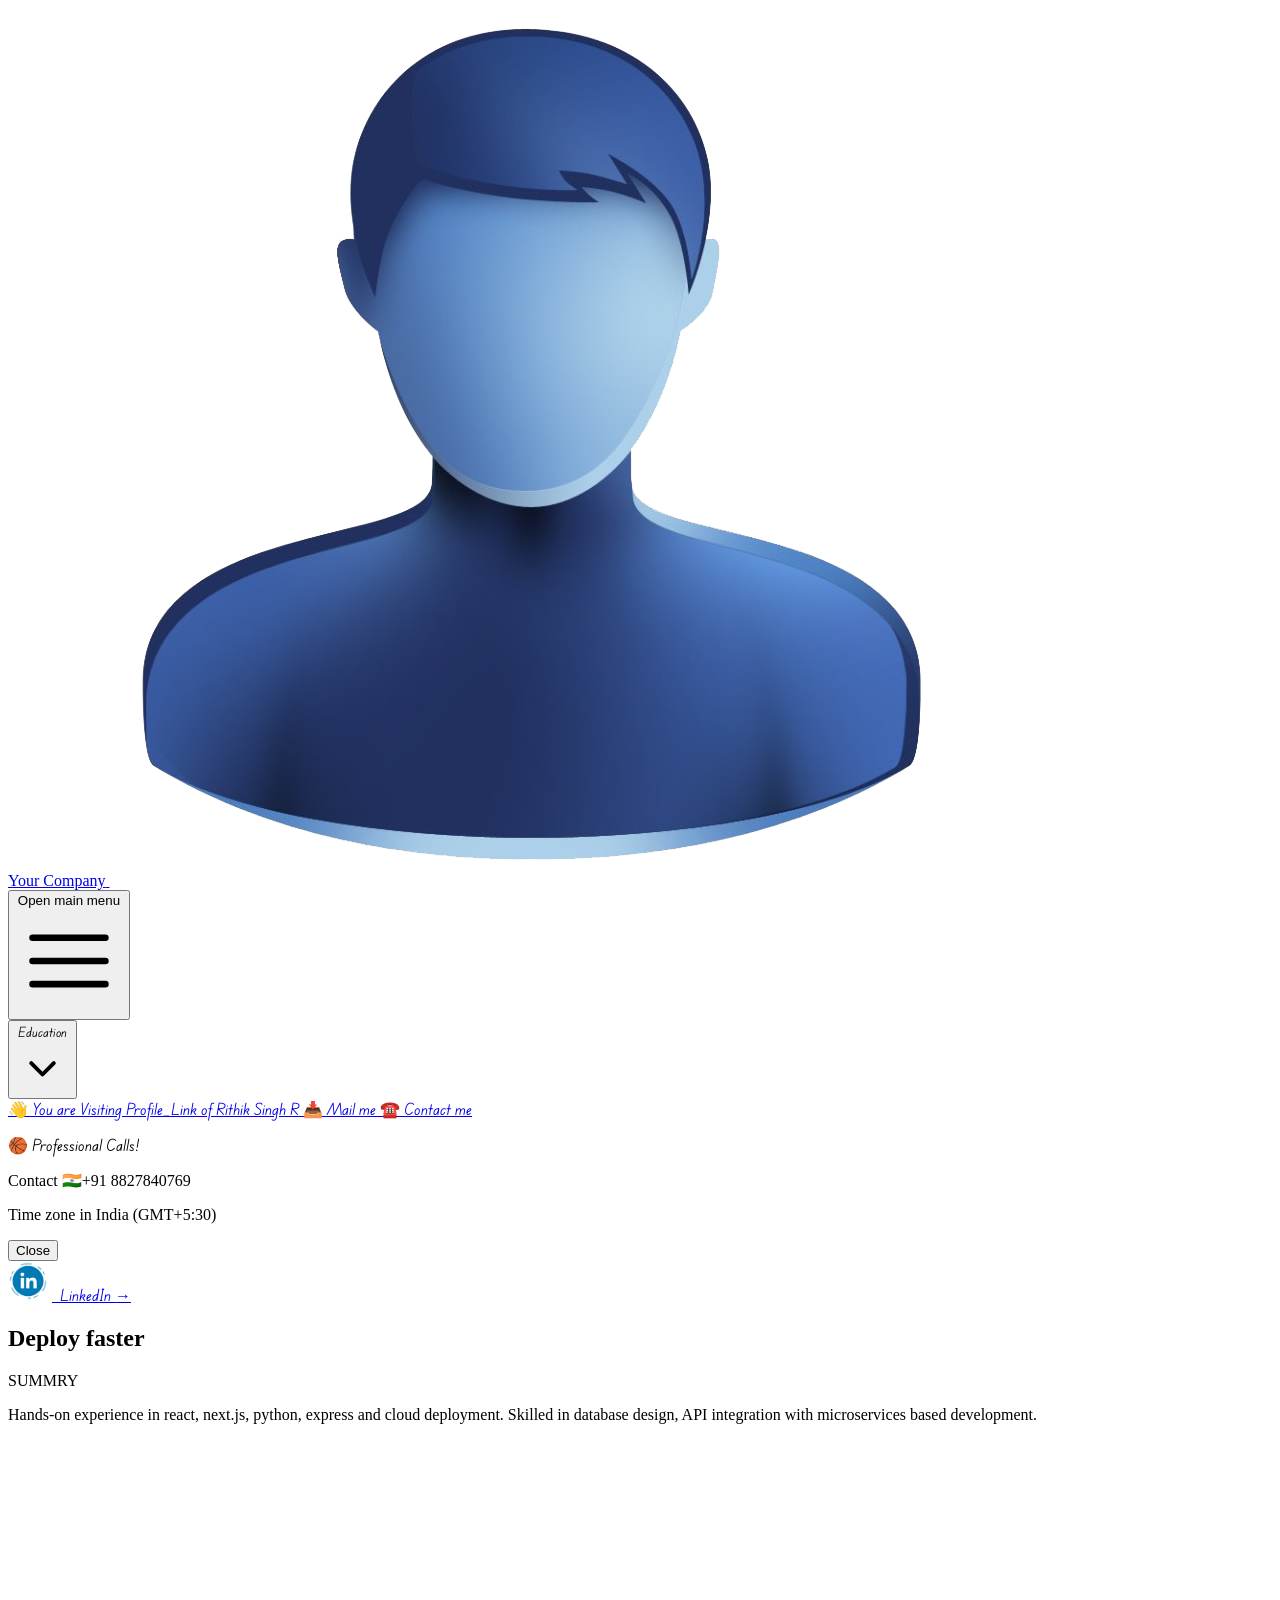
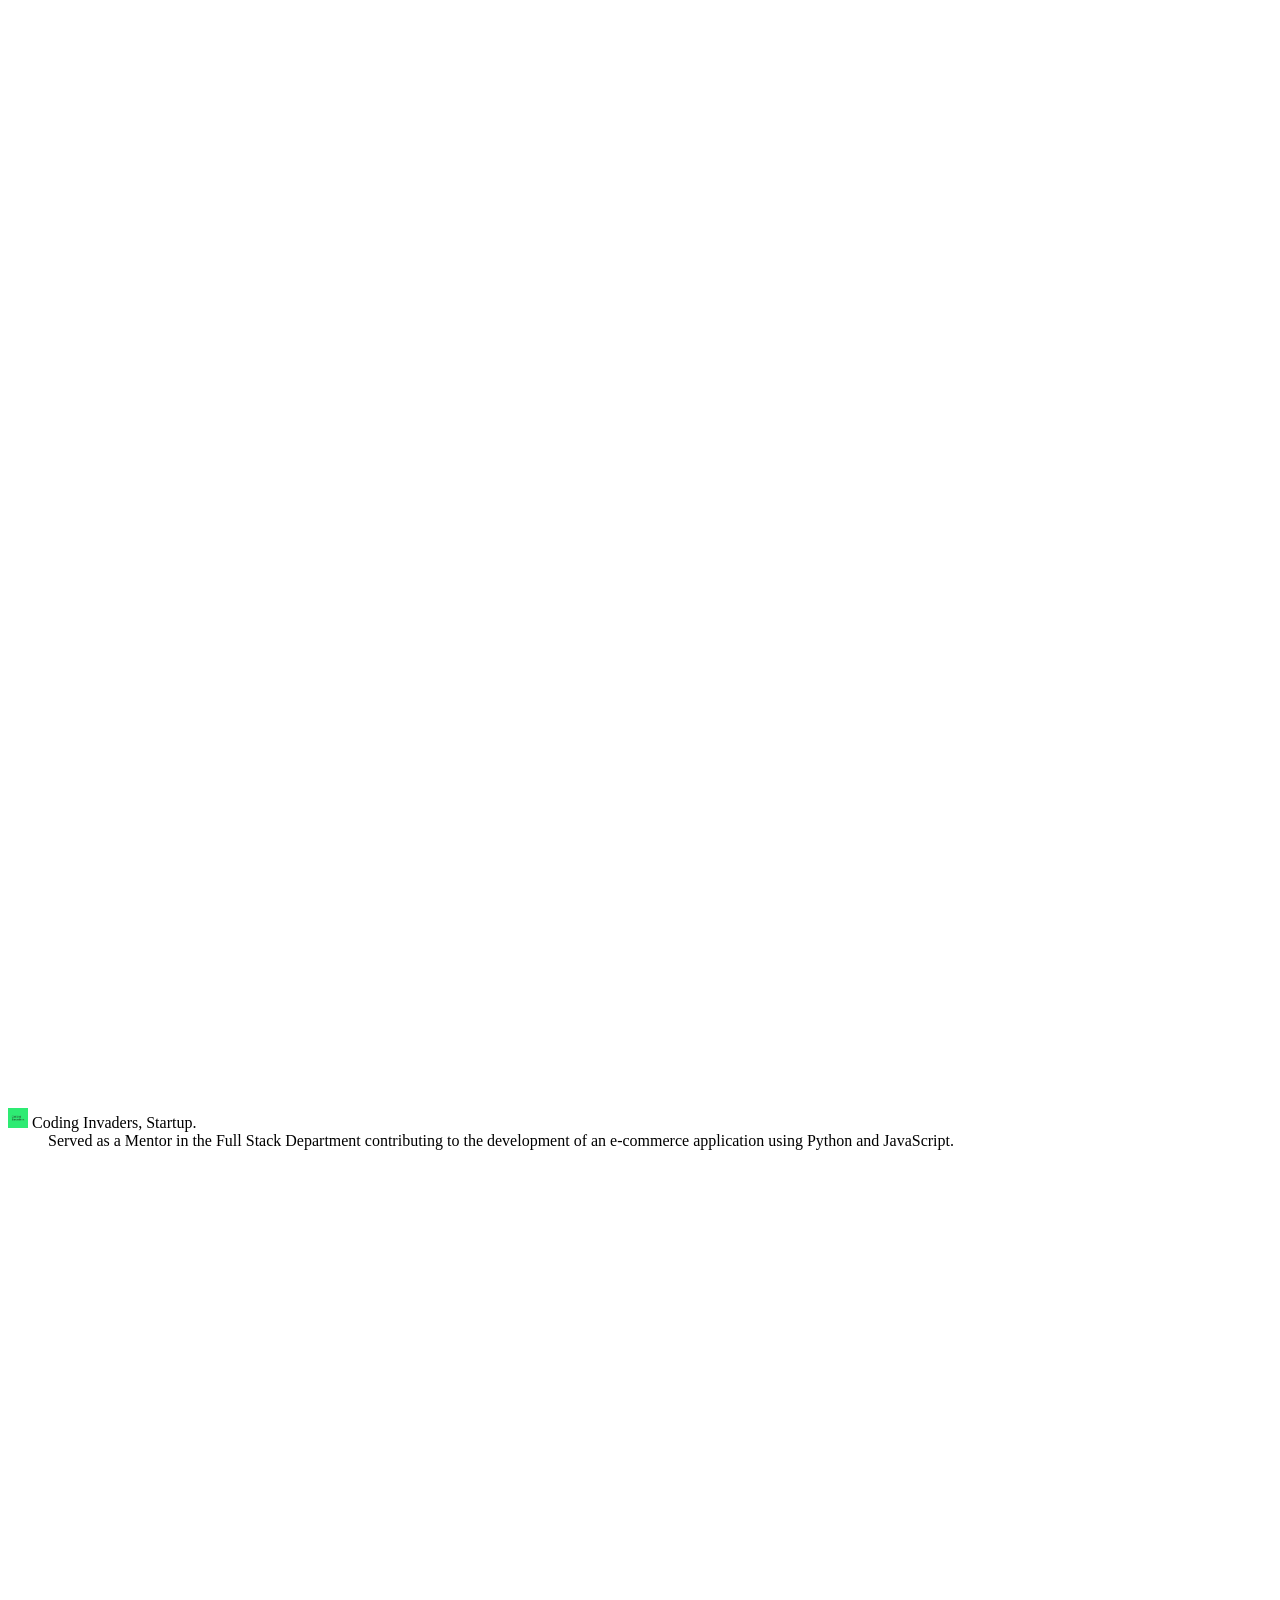
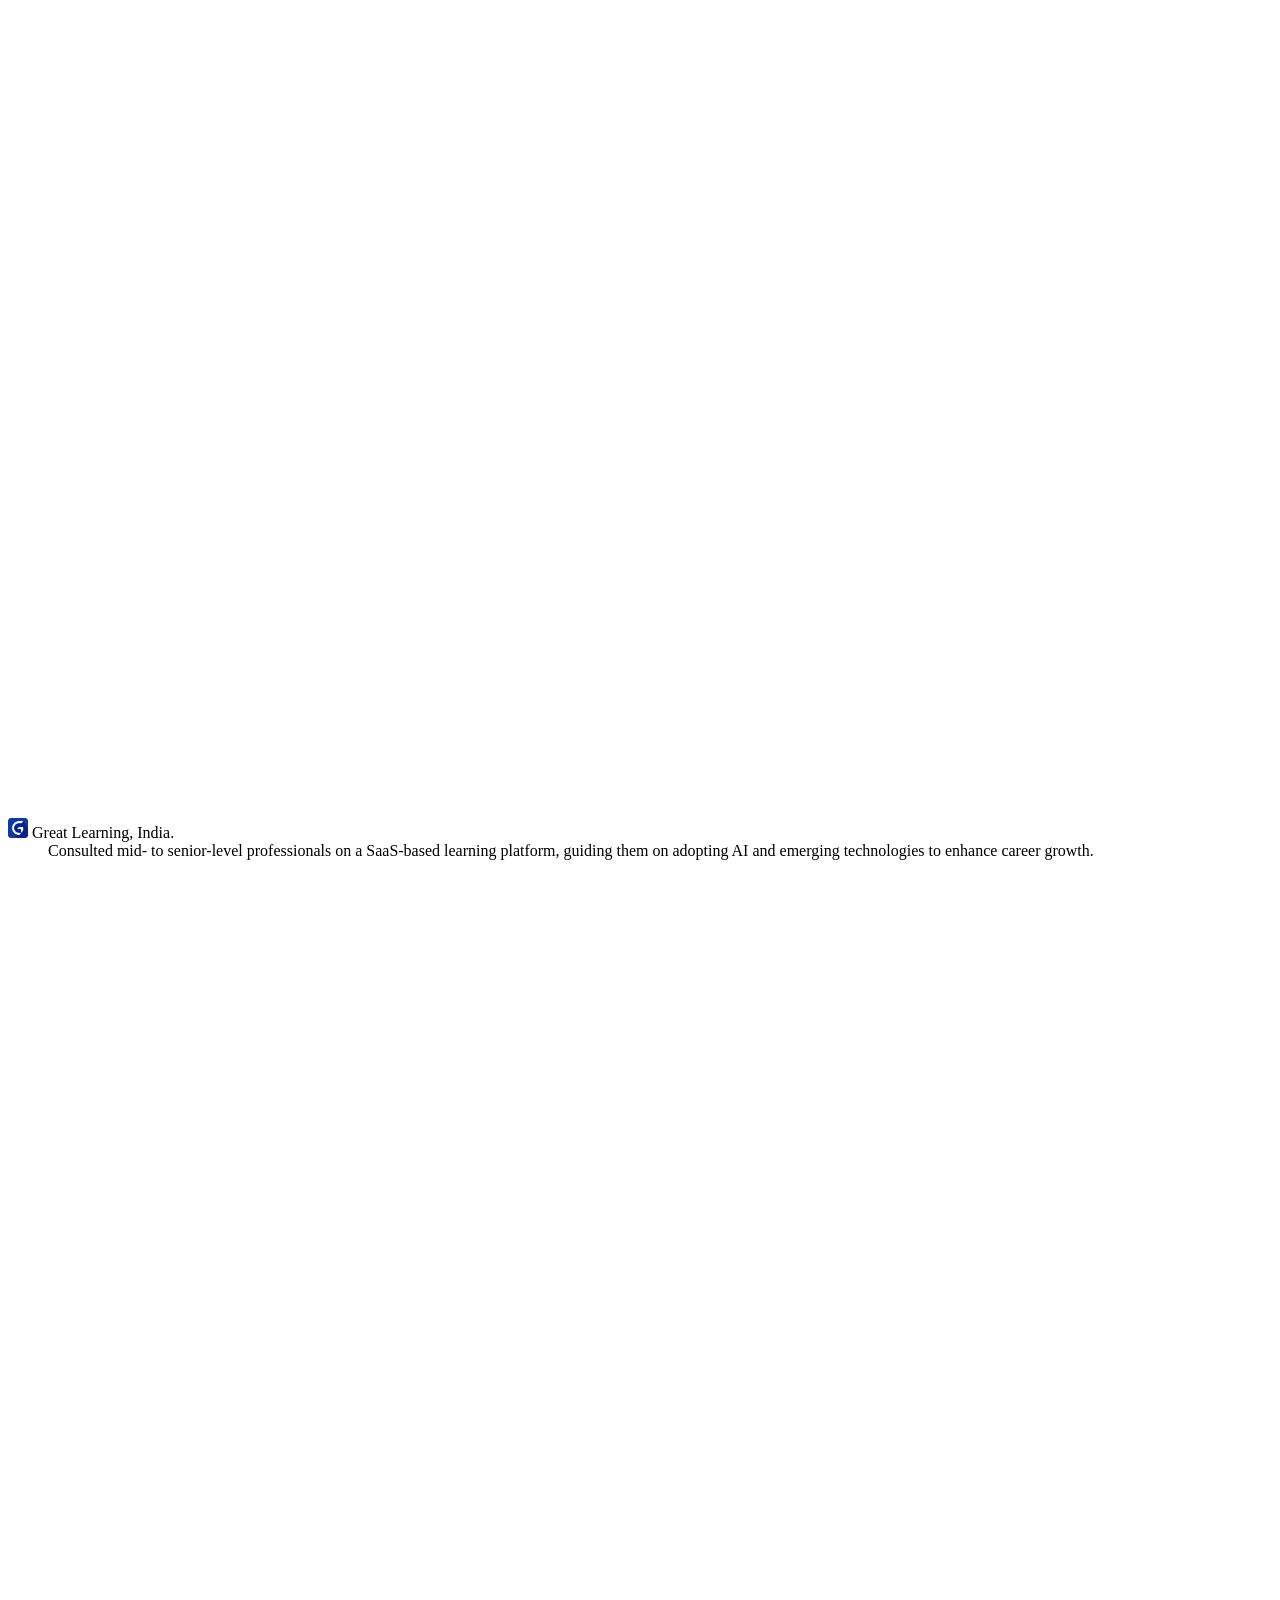
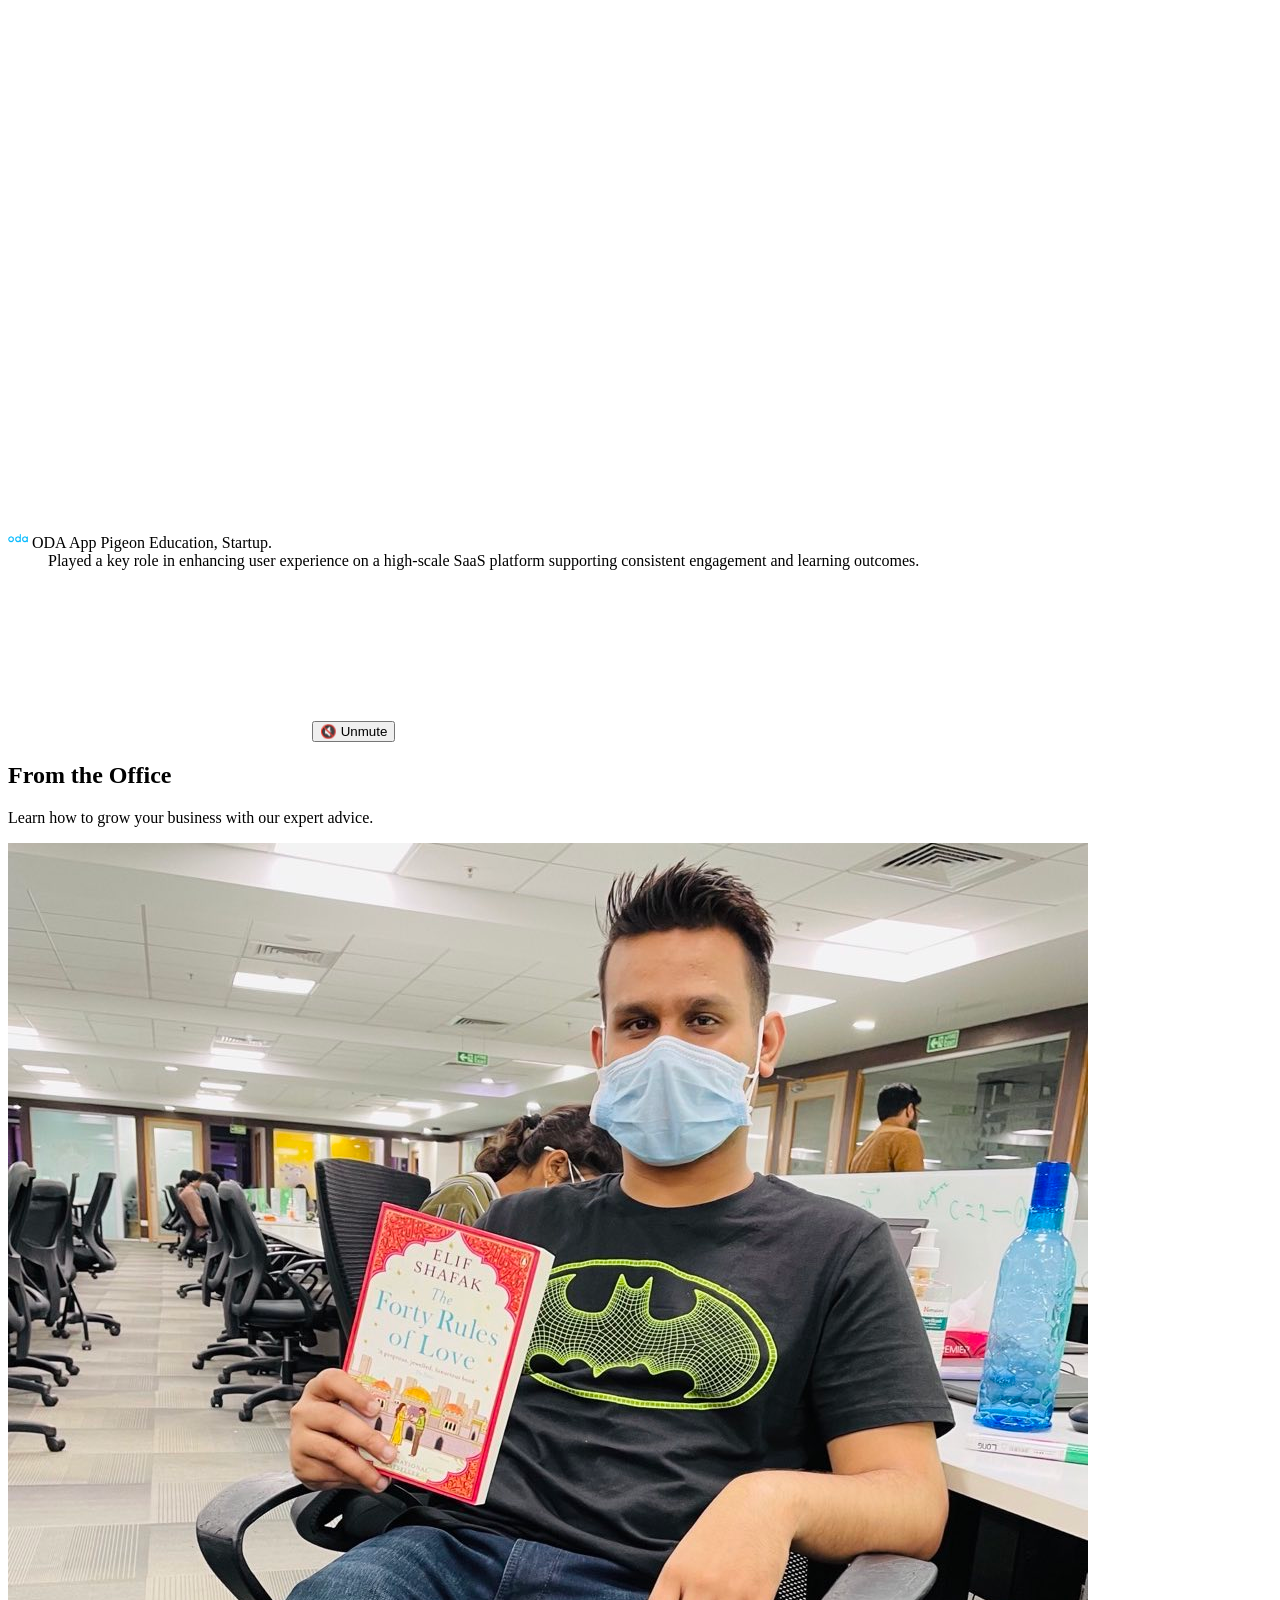
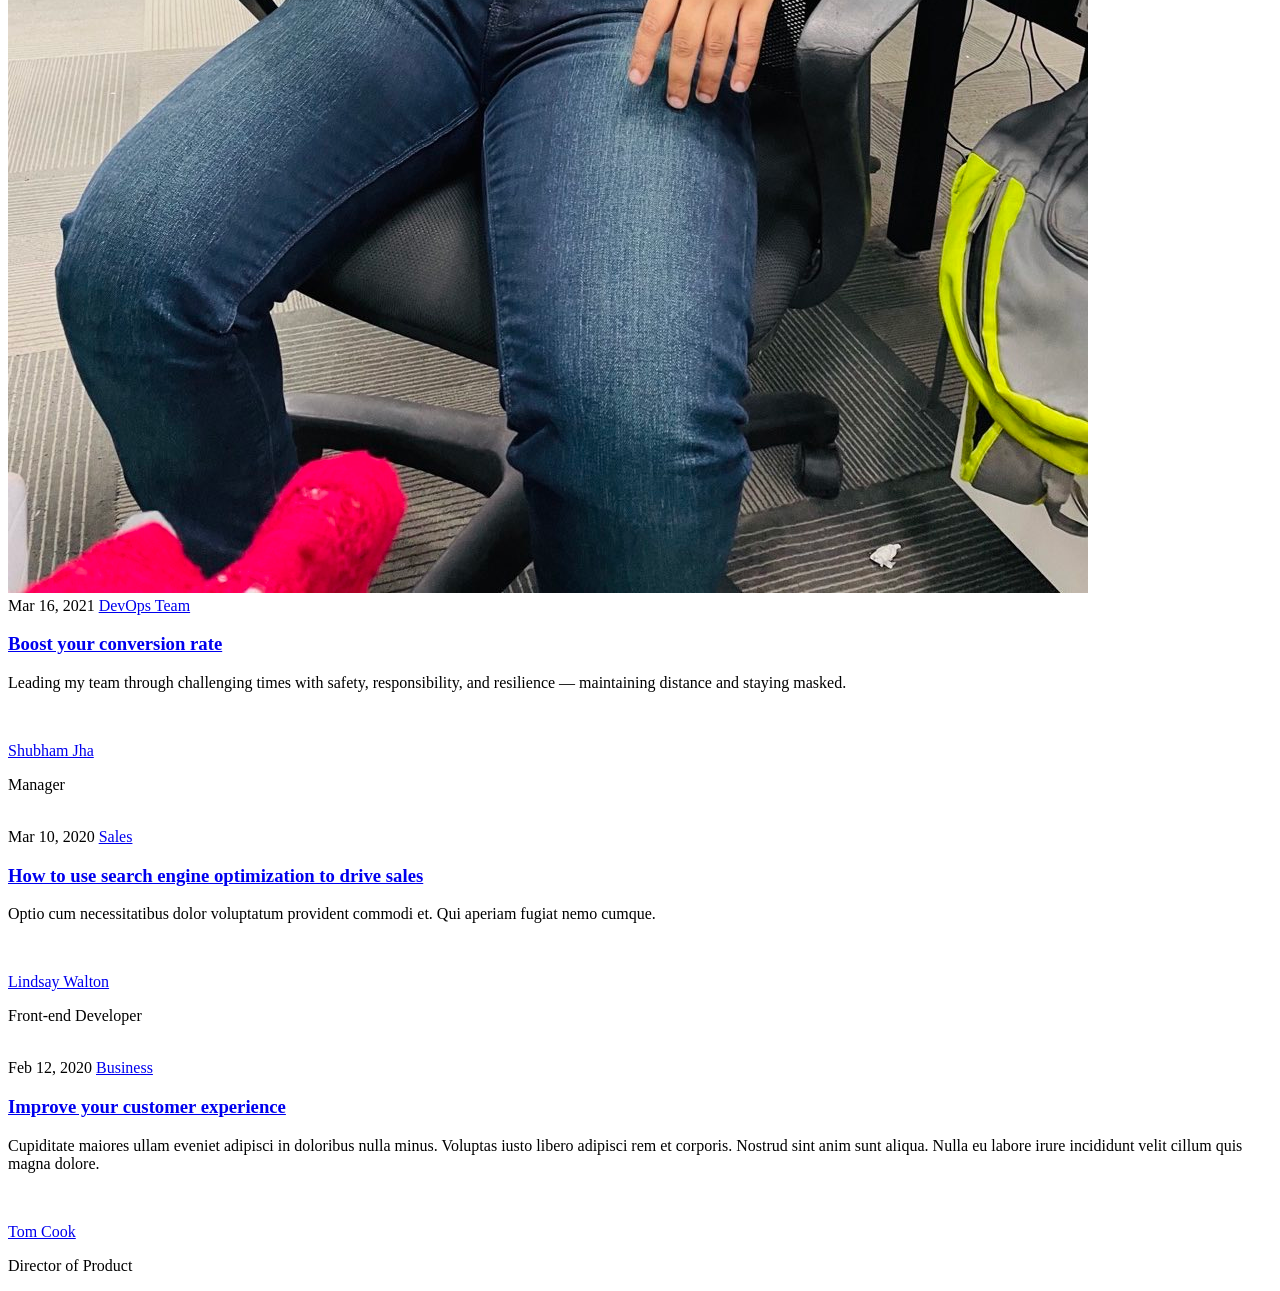
==== index.html @ 07552e69 "first commit" ====
<!DOCTYPE html>
<html lang="en">

<head>
  <meta charset="UTF-8" />
  <meta name="viewport" content="width=device-width, initial-scale=1.0" />
  <title>Rithik_Profile_Link</title>
  <script src="https://cdn.jsdelivr.net/npm/@tailwindcss/browser@4"></script>

  <!-- google font -->
  <link rel="preconnect" href="https://fonts.googleapis.com">
  <link rel="preconnect" href="https://fonts.gstatic.com" crossorigin>
  <link href="https://fonts.googleapis.com/css2?family=Edu+VIC+WA+NT+Beginner:wght@400..700&display=swap"
    rel="stylesheet">
  <!-- google font -->

</head>

<body>
  <!-- Header -->
  <style>
    .font-poppins {
      font-family: "Edu VIC WA NT Beginner", "cursive";
      font-optical-sizing: "auto";
      font-weight: "400";
      font-style: "normal";

    }
  </style>

  <header class="bg-gray-900">
    <nav aria-label="Global" class="mx-auto flex max-w-7xl items-center justify-between p-6 lg:px-8">
      <div class="flex lg:flex-1">
        <a href="#" class="-m-1.5 p-1.5">
          <span class="sr-only">Your Company</span>
          <img src="./Images/pngwing.com.png" alt="" class="h-8 w-auto" />
        </a>
      </div>
      <div class="flex lg:hidden">
        <button type="button" command="show-modal" commandfor="mobile-menu"
          class="-m-2.5 inline-flex items-center justify-center rounded-md p-2.5 text-gray-400">
          <span class="sr-only">Open main menu</span>
          <svg viewBox="0 0 24 24" fill="none" stroke="currentColor" stroke-width="1.5" data-slot="icon"
            aria-hidden="true" class="size-6">
            <path d="M3.75 6.75h16.5M3.75 12h16.5m-16.5 5.25h16.5" stroke-linecap="round" stroke-linejoin="round" />
          </svg>
        </button>
      </div>
      <el-popover-group class="hidden lg:flex lg:gap-x-12">
        <div class="relative">
          <button popovertarget="desktop-menu-product"
            class="font-poppins flex items-center gap-x-1 text-sm/6 font-semibold text-white">
            Education
            <svg viewBox="0 0 20 20" fill="currentColor" data-slot="icon" aria-hidden="true"
              class="size-5 flex-none text-gray-500">
              <path
                d="M5.22 8.22a.75.75 0 0 1 1.06 0L10 11.94l3.72-3.72a.75.75 0 1 1 1.06 1.06l-4.25 4.25a.75.75 0 0 1-1.06 0L5.22 9.28a.75.75 0 0 1 0-1.06Z"
                clip-rule="evenodd" fill-rule="evenodd" />
            </svg>
          </button>

          <el-popover id="desktop-menu-product" anchor="bottom" popover
            class="w-screen max-w-md overflow-hidden rounded-3xl bg-gray-800 outline-1 -outline-offset-1 outline-white/10 transition transition-discrete [--anchor-gap:--spacing(3)] backdrop:bg-transparent open:block data-closed:translate-y-1 data-closed:opacity-0 data-enter:duration-200 data-enter:ease-out data-leave:duration-150 data-leave:ease-in">
            <div class="p-4">
              <div class="group relative flex items-center gap-x-6 rounded-lg p-4 text-sm/6 hover:bg-white/5">
                <div
                  class="flex size-11 flex-none items-center justify-center rounded-lg bg-gray-700/50 group-hover:bg-gray-700">

                  <svg viewBox="0 0 24 24" fill="none" stroke="currentColor" stroke-width="1.5" data-slot="icon"
                    aria-hidden="true" class="size-6 text-gray-400 group-hover:text-white">
                    <img src="./Images/JGI-logo.png" alt="Jain_Logo">
                  </svg>
                </div>
                <div class="flex-auto">
                  <a href="#" class="block font-semibold text-white">
                    Jain University School Of Engineering & Technology,
                    Bangalore.
                    <span class="absolute inset-0"></span>
                  </a>
                  <p class="mt-1 text-gray-400">
                    Get a better understanding of your traffic
                  </p>
                </div>
              </div>
              <div class="group relative flex items-center gap-x-6 rounded-lg p-4 text-sm/6 hover:bg-white/5">
                <div
                  class="flex size-11 flex-none items-center justify-center rounded-lg bg-gray-700/50 group-hover:bg-gray-700">
                  <svg viewBox="0 0 24 24" fill="none" stroke="currentColor" stroke-width="1.5" data-slot="icon"
                    aria-hidden="true" class="size-6 text-gray-400 group-hover:text-white">
                    <img src="./Images/aps.jpeg" alt="aps_logo" />
                    <!-- <path
                        d="M15.042 21.672 13.684 16.6m0 0-2.51 2.225.569-9.47 5.227 7.917-3.286-.672ZM12 2.25V4.5m5.834.166-1.591 1.591M20.25 10.5H18M7.757 14.743l-1.59 1.59M6 10.5H3.75m4.007-4.243-1.59-1.59"
                        stroke-linecap="round"
                        stroke-linejoin="round"
                      /> -->
                  </svg>
                </div>
                <div class="flex-auto">
                  <a href="#" class="block font-semibold text-white">
                    Army Public School, Gwalior, Madhya Pradesh.
                    <span class="absolute inset-0"></span>
                  </a>
                  <p class="mt-1 text-gray-400">
                    Speak directly to your customers
                  </p>
                </div>
              </div>
              <div class="group relative flex items-center gap-x-6 rounded-lg p-4 text-sm/6 hover:bg-white/5">
                <div
                  class="flex size-11 flex-none items-center justify-center rounded-lg bg-gray-700/50 group-hover:bg-gray-700">
                  <svg viewBox="0 0 24 24" fill="none" stroke="currentColor" stroke-width="1.5" data-slot="icon"
                    aria-hidden="true" class="size-6 text-gray-400 group-hover:text-white">
                    <img src="./Images/Meta.png" alt="Meta_logo">
                    <!-- <path
                        d="M7.864 4.243A7.5 7.5 0 0 1 19.5 10.5c0 2.92-.556 5.709-1.568 8.268M5.742 6.364A7.465 7.465 0 0 0 4.5 10.5a7.464 7.464 0 0 1-1.15 3.993m1.989 3.559A11.209 11.209 0 0 0 8.25 10.5a3.75 3.75 0 1 1 7.5 0c0 .527-.021 1.049-.064 1.565M12 10.5a14.94 14.94 0 0 1-3.6 9.75m6.633-4.596a18.666 18.666 0 0 1-2.485 5.33"
                        stroke-linecap="round"
                        stroke-linejoin="round"
                      /> -->
                  </svg>
                </div>
                <div class="flex-auto">
                  <a href="#" class="block font-semibold text-white">
                    Professional Meta Backend Certified.
                    <span class="absolute inset-0"></span>
                  </a>
                  <p class="mt-1 text-gray-400">
                    Your customers’ data will be safe and secure
                  </p>
                </div>
              </div>
              <div class="group relative flex items-center gap-x-6 rounded-lg p-4 text-sm/6 hover:bg-white/5">
                <div
                  class="flex size-11 flex-none items-center justify-center rounded-lg bg-gray-700/50 group-hover:bg-gray-700">
                  <svg viewBox="0 0 24 24" fill="none" stroke="currentColor" stroke-width="1.5" data-slot="icon"
                    aria-hidden="true" class="size-6 text-gray-400 group-hover:text-white">
                    <img src="./Images/pngegg.png" alt="Distinction_logo">
                    <!-- <path
                        d="M13.5 16.875h3.375m0 0h3.375m-3.375 0V13.5m0 3.375v3.375M6 10.5h2.25a2.25 2.25 0 0 0 2.25-2.25V6a2.25 2.25 0 0 0-2.25-2.25H6A2.25 2.25 0 0 0 3.75 6v2.25A2.25 2.25 0 0 0 6 10.5Zm0 9.75h2.25A2.25 2.25 0 0 0 10.5 18v-2.25a2.25 2.25 0 0 0-2.25-2.25H6a2.25 2.25 0 0 0-2.25 2.25V18A2.25 2.25 0 0 0 6 20.25Zm9.75-9.75H18a2.25 2.25 0 0 0 2.25-2.25V6A2.25 2.25 0 0 0 18 3.75h-2.25A2.25 2.25 0 0 0 13.5 6v2.25a2.25 2.25 0 0 0 2.25 2.25Z"
                        stroke-linecap="round"
                        stroke-linejoin="round"
                      /> -->
                  </svg>
                </div>
                <div class="flex-auto">
                  <a href="#" class="block font-semibold text-white">
                    Distinction at Electrical & Electronics Specialization
                    .
                    <span class="absolute inset-0"></span>
                  </a>
                  <p class="mt-1 text-gray-400">
                    Connect with third-party tools
                  </p>
                </div>
              </div>
              <div class="group relative flex items-center gap-x-6 rounded-lg p-4 text-sm/6 hover:bg-white/5">
                <div
                  class="flex size-11 flex-none items-center justify-center rounded-lg bg-gray-700/50 group-hover:bg-gray-700">
                  <svg viewBox="0 0 24 24" fill="none" stroke="currentColor" stroke-width="1.5" data-slot="icon"
                    aria-hidden="true" class="size-6 text-gray-400 group-hover:text-white">
                    <path
                      d="M16.023 9.348h4.992v-.001M2.985 19.644v-4.992m0 0h4.992m-4.993 0 3.181 3.183a8.25 8.25 0 0 0 13.803-3.7M4.031 9.865a8.25 8.25 0 0 1 13.803-3.7l3.181 3.182m0-4.991v4.99"
                      stroke-linecap="round" stroke-linejoin="round" />
                  </svg>
                </div>
                <div class="flex-auto">
                  <a href="#" class="block font-semibold text-white">
                    Automations
                    <span class="absolute inset-0"></span>
                  </a>
                  <p class="mt-1 text-gray-400">
                    Build strategic funnels that will convert
                  </p>
                </div>
              </div>
            </div>
            <div class="grid grid-cols-2 divide-x divide-white/10 bg-gray-700/50">
              <a href="#"
                class="flex items-center justify-center gap-x-2.5 p-3 text-sm/6 font-semibold text-white hover:bg-gray-700/50">
                <svg viewBox="0 0 20 20" fill="currentColor" data-slot="icon" aria-hidden="true"
                  class="size-5 flex-none text-gray-500">
                  <path
                    d="M2 10a8 8 0 1 1 16 0 8 8 0 0 1-16 0Zm6.39-2.908a.75.75 0 0 1 .766.027l3.5 2.25a.75.75 0 0 1 0 1.262l-3.5 2.25A.75.75 0 0 1 8 12.25v-4.5a.75.75 0 0 1 .39-.658Z"
                    clip-rule="evenodd" fill-rule="evenodd" />
                </svg>
                Watch demo
              </a>
              <a href="#"
                class="flex items-center justify-center gap-x-2.5 p-3 text-sm/6 font-semibold text-white hover:bg-gray-700/50">
                <svg viewBox="0 0 20 20" fill="currentColor" data-slot="icon" aria-hidden="true"
                  class="size-5 flex-none text-gray-500">
                  <path
                    d="M2 3.5A1.5 1.5 0 0 1 3.5 2h1.148a1.5 1.5 0 0 1 1.465 1.175l.716 3.223a1.5 1.5 0 0 1-1.052 1.767l-.933.267c-.41.117-.643.555-.48.95a11.542 11.542 0 0 0 6.254 6.254c.395.163.833-.07.95-.48l.267-.933a1.5 1.5 0 0 1 1.767-1.052l3.223.716A1.5 1.5 0 0 1 18 15.352V16.5a1.5 1.5 0 0 1-1.5 1.5H15c-1.149 0-2.263-.15-3.326-.43A13.022 13.022 0 0 1 2.43 8.326 13.019 13.019 0 0 1 2 5V3.5Z"
                    clip-rule="evenodd" fill-rule="evenodd" />
                </svg>
                Contact sales
              </a>
            </div>
          </el-popover>
        </div>

        <a href="#" class="font-poppins text-sm/6 font-semibold text-white">👋 You are Visiting Profile_Link of Rithik
          Singh R </a>
        <a class="font-poppins text-sm/6 font-semibold text-white"
          href="https://mail.google.com/mail/?view=cm&to=kushwahrithik@gmail.com&su=Regarding_&body=Hi%20Rithik!"
          target="_blank">
          📥 Mail me
        </a>
        <a href="#" id="alertLink" class="font-poppins hover:text-yellow-400 text-sm/6 font-semibold text-white">☎️
          Contact me</a>
        <!-- Alert (initially hidden) -->
        <div id="alertBox"
          class="hidden fixed top-4 right-4 bg-pink-100 border-l-4 border-pink-500 text-pink-700 p-4 rounded shadow-lg">
          <p class="font-poppins font-semibold">🏀 Professional Calls!</p>
          <p>Contact 🇮🇳+91 8827840769</p>
          <p class="mt-2 text-sm text-pink-600">Time zone in India (GMT+5:30)</p>
          <button id="closeAlert" class="mt-2 text-sm text-pink-600 hover:underline">Close</button>
        </div>
      </el-popover-group>
      <div class="hidden lg:flex lg:flex-1 lg:justify-end">
        <img src="./Images/Linkedin-logo-in-dotted-circle-PNG.png" alt="linkedin_logo" width="40" height="40" />
        <a href="https://www.linkedin.com/in/rithik-singh-a0886/"
          class="flex items-center font-poppins text-sm/6 font-semibold text-white">&nbsp; LinkedIn
          <span aria-hidden="true">&rarr;</span></a>
      </div>
    </nav>
    <el-dialog>
      <dialog id="mobile-menu" class="backdrop:bg-transparent lg:hidden">
        <div tabindex="0" class="fixed inset-0 focus:outline-none">
          <el-dialog-panel
            class="fixed inset-y-0 right-0 z-50 w-full overflow-y-auto bg-gray-900 p-6 sm:max-w-sm sm:ring-1 sm:ring-gray-100/10">
            <div class="flex items-center justify-between">
              <a href="#" class="-m-1.5 p-1.5">
                <span class="sr-only">Your Company</span>
                <img src="https://tailwindcss.com/plus-assets/img/logos/mark.svg?color=indigo&shade=500" alt=""
                  class="h-8 w-auto" />
              </a>
              <button type="button" command="close" commandfor="mobile-menu"
                class="-m-2.5 rounded-md p-2.5 text-gray-400">
                <span class="sr-only">Close menu</span>
                <svg viewBox="0 0 24 24" fill="none" stroke="currentColor" stroke-width="1.5" data-slot="icon"
                  aria-hidden="true" class="size-6">
                  <path d="M6 18 18 6M6 6l12 12" stroke-linecap="round" stroke-linejoin="round" />
                </svg>
              </button>
            </div>
            <div class="mt-6 flow-root">
              <div class="-my-6 divide-y divide-white/10">
                <div class="space-y-2 py-6">
                  <div class="-mx-3">
                    <button type="button" command="--toggle" commandfor="products"
                      class="flex w-full items-center justify-between rounded-lg py-2 pr-3.5 pl-3 text-base/7 font-semibold text-white hover:bg-white/5">
                      Product
                      <svg viewBox="0 0 20 20" fill="currentColor" data-slot="icon" aria-hidden="true"
                        class="size-5 flex-none in-aria-expanded:rotate-180">
                        <path
                          d="M5.22 8.22a.75.75 0 0 1 1.06 0L10 11.94l3.72-3.72a.75.75 0 1 1 1.06 1.06l-4.25 4.25a.75.75 0 0 1-1.06 0L5.22 9.28a.75.75 0 0 1 0-1.06Z"
                          clip-rule="evenodd" fill-rule="evenodd" />
                      </svg>
                    </button>
                    <el-disclosure id="products" hidden class="mt-2 block space-y-2">
                      <a href="#"
                        class="block rounded-lg py-2 pr-3 pl-6 text-sm/7 font-semibold text-white hover:bg-white/5">Analytics</a>
                      <a href="#"
                        class="block rounded-lg py-2 pr-3 pl-6 text-sm/7 font-semibold text-white hover:bg-white/5">Engagement</a>
                      <a href="#"
                        class="block rounded-lg py-2 pr-3 pl-6 text-sm/7 font-semibold text-white hover:bg-white/5">Security</a>
                      <a href="#"
                        class="block rounded-lg py-2 pr-3 pl-6 text-sm/7 font-semibold text-white hover:bg-white/5">Integrations</a>
                      <a href="#"
                        class="block rounded-lg py-2 pr-3 pl-6 text-sm/7 font-semibold text-white hover:bg-white/5">Automations</a>
                      <a href="#"
                        class="block rounded-lg py-2 pr-3 pl-6 text-sm/7 font-semibold text-white hover:bg-white/5">Watch
                        demo</a>
                      <a href="#"
                        class="block rounded-lg py-2 pr-3 pl-6 text-sm/7 font-semibold text-white hover:bg-white/5">Contact
                        sales</a>
                    </el-disclosure>
                  </div>
                  <a href="#"
                    class="-mx-3 block rounded-lg px-3 py-2 text-base/7 font-semibold text-white hover:bg-white/5">Features</a>
                  <a href="#"
                    class="-mx-3 block rounded-lg px-3 py-2 text-base/7 font-semibold text-white hover:bg-white/5">Marketplace</a>
                  <a href="#"
                    class="-mx-3 block rounded-lg px-3 py-2 text-base/7 font-semibold text-white hover:bg-white/5">Company</a>
                </div>
                <div class="py-6">
                  <a href="#"
                    class="-mx-3 block rounded-lg px-3 py-2.5 text-base/7 font-semibold text-white hover:bg-white/5">Log
                    in</a>
                </div>
              </div>
            </div>
          </el-dialog-panel>
        </div>
      </dialog>
    </el-dialog>
  </header>


  <!-- Header -->

  <!-- Banner -->
  <div class="overflow-hidden bg-gray-900 py-24 sm:py-32">
    <div class="mx-auto max-w-7xl px-6 lg:px-8">
      <div class="mx-auto grid max-w-2xl grid-cols-1 gap-x-8 gap-y-16 sm:gap-y-20 lg:mx-0 lg:max-w-none lg:grid-cols-2">
        <div class="lg:pt-4 lg:pr-8">
          <div class="lg:max-w-lg">
            <h2 class="text-base/7 font-semibold text-indigo-400">Deploy faster</h2>
            <p class="mt-2 text-4xl font-semibold tracking-tight text-pretty text-white sm:text-5xl">SUMMRY
            </p>
            <p class="mt-6 text-lg/8 text-gray-300">Hands-on experience in react, next.js, python, express and cloud
              deployment. Skilled in database design, API integration with microservices based development.
            </p>
            <dl class="mt-10 max-w-xl space-y-8 text-base/7 text-gray-400 lg:max-w-none">
              <div class="relative pl-9">
                <dt class="inline font-semibold text-white">
                  <svg viewBox="0 0 20 20" fill="currentColor" data-slot="icon" aria-hidden="true"
                    class="absolute top-1 left-1 size-5 text-indigo-400">

                  </svg>
                  <img class="inline" src="./Images/coding_invaders.png" width="20" height="20"
                    alt="Great_learning_logo">

                  Coding Invaders, Startup.
                </dt>
                <dd class="inline">Served as a Mentor in the Full Stack Department contributing to the development of
                  an e-commerce application using Python and JavaScript.</dd>
              </div>
              <div class="relative pl-9">
                <dt class="inline font-semibold text-white">
                  <svg viewBox="0 0 20 20" fill="currentColor" data-slot="icon" aria-hidden="true"
                    class="absolute top-1 left-1 size-5 text-indigo-400">
                  </svg>
                  <img class="inline" src="./Images/great_learning.png" width="20" height="20"
                    alt="Great_learning_logo">

                  Great Learning, India.
                </dt>
                <dd class="inline">Consulted mid- to senior-level professionals on a SaaS-based learning platform,
                  guiding them on adopting AI and emerging technologies to enhance career growth.
                </dd>
              </div>
              <div class="relative pl-9">
                <dt class="inline font-semibold text-white">
                  <svg viewBox="0 0 20 20" fill="currentColor" data-slot="icon" aria-hidden="true"
                    class="absolute top-1 left-1 size-5 text-indigo-400">
                  </svg>
                  <img class="inline" src="./Images/oda.avif" width="20" height="20" alt="Great_learning_logo">

                  ODA App Pigeon Education, Startup.
                </dt>
                <dd class="inline">Played a key role in enhancing user experience on a high-scale SaaS platform
                  supporting consistent engagement and learning outcomes.
                </dd>
              </div>
            </dl>
          </div>
        </div>
        <div class="w-full flex justify-center">
          <div class="relative w-full flex justify-center">
            <video id="myVideo" autoplay muted loop playsinline
              class="w-full max-w-[60rem] h-auto rounded-xl shadow-xl ring-1 ring-white/10">
              <source src="./Video/My_Movie.mp4" type="video/mp4" />
              Your browser does not support the video tag.
            </video>

            <!-- Unmute / Mute Button -->
            <button id="muteBtn"
              class="absolute bottom-6 right-6 bg-black/60 text-white px-4 py-2 rounded-lg hover:bg-black transition">
              🔇 Unmute
            </button>
          </div>

          <script>
            const video = document.getElementById("myVideo");
            const btn = document.getElementById("muteBtn");

            btn.addEventListener("click", () => {
              video.muted = !video.muted;
              btn.textContent = video.muted ? "🔇 Unmute" : "🔊 Mute";
            });
          </script>

        </div>


      </div>
    </div>
  </div>

  <!-- Banner -->



  <!-- brand-carousel -->

  <!-- brand-carousel -->

  <!-- Body -->

  <div class="bg-gray-900 py-24 sm:py-32">
    <div class="mx-auto max-w-7xl px-6 lg:px-8">
      <div class="mx-auto max-w-2xl lg:mx-0">
        <h2 class="text-4xl font-semibold tracking-tight text-pretty text-white sm:text-5xl">From the Office</h2>
        <p class="mt-2 text-lg/8 text-gray-300">Learn how to grow your business with our expert advice.</p>
      </div>
      <div
        class="mx-auto mt-10 grid max-w-2xl grid-cols-1 gap-x-8 gap-y-16 border-t border-gray-700 pt-10 sm:mt-16 sm:pt-16 lg:mx-0 lg:max-w-none lg:grid-cols-3">
        <article class="ruk ruu ruw rux flex max-w-xl flex-col items-start justify-between">

          <!-- image -->
          <div class="rua ruo">
            <img src="./Images/oda_office.jpg" alt="" class="rounded-2xl rum ruo rvc rvg rvk rwn rwr">
            <div class="rtz rub rvc rwf rwh">

            </div>
          </div>
          <!-- image -->



          <div class="p-4 flex items-center gap-x-4 text-xs">

            <time datetime="2020-03-16" class="text-gray-400">Mar 16, 2021</time>
            <a href="#"
              class="relative z-10 rounded-full bg-gray-800/60 px-3 py-1.5 font-medium text-gray-300 hover:bg-gray-800">DevOps
              Team</a>
          </div>
          <div class="group relative grow">
            <h3 class="mt-3 text-lg/6 font-semibold text-white group-hover:text-gray-300">
              <a href="#">
                <span class="absolute inset-0"></span>
                Boost your conversion rate
              </a>
            </h3>
            <p class="mt-5 line-clamp-3 text-sm/6 text-gray-400">Leading my team through challenging times with safety,
              responsibility, and resilience — maintaining distance and staying masked.</p>
          </div>
          <div class="relative mt-8 flex items-center gap-x-4 justify-self-end">
            <img
              src="https://images.unsplash.com/photo-1519244703995-f4e0f30006d5?ixlib=rb-1.2.1&ixid=eyJhcHBfaWQiOjEyMDd9&auto=format&fit=facearea&facepad=2&w=256&h=256&q=80"
              alt="" class="size-10 rounded-full bg-gray-800" />
            <div class="text-sm/6">
              <p class="font-semibold text-white">
                <a href="#">
                  <span class="absolute inset-0"></span>
                  Shubham Jha
                </a>
              </p>
              <p class="text-gray-400">Manager</p>
            </div>
          </div>
        </article>
        <article class="flex max-w-xl flex-col items-start justify-between">
          <!-- image -->
          <div class="rua ruo">
            <img
              src="https://images.unsplash.com/photo-1496128858413-b36217c2ce36?ixlib=rb-4.0.3&amp;ixid=MnwxMjA3fDB8MHxwaG90by1wYWdlfHx8fGVufDB8fHx8&amp;auto=format&amp;fit=crop&amp;w=3603&amp;q=80"
              alt="" class="rounded-2xl rum ruo rvc rvg rvk rwn rwr">
            <div class="rtz rub rvc rwf rwh">

            </div>
          </div>
          <!-- image -->

          <div class="p-4 flex items-center gap-x-4 text-xs">

            <time datetime="2020-03-10" class="text-gray-400">Mar 10, 2020</time>
            <a href="#"
              class="relative z-10 rounded-full bg-gray-800/60 px-3 py-1.5 font-medium text-gray-300 hover:bg-gray-800">Sales</a>
          </div>
          <div class="group relative grow">
            <h3 class="mt-3 text-lg/6 font-semibold text-white group-hover:text-gray-300">
              <a href="#">
                <span class="absolute inset-0"></span>
                How to use search engine optimization to drive sales
              </a>
            </h3>
            <p class="mt-5 line-clamp-3 text-sm/6 text-gray-400">Optio cum necessitatibus dolor voluptatum provident
              commodi et. Qui aperiam fugiat nemo cumque.</p>
          </div>
          <div class="relative mt-8 flex items-center gap-x-4 justify-self-end">
            <img
              src="https://images.unsplash.com/photo-1517841905240-472988babdf9?ixlib=rb-1.2.1&ixid=eyJhcHBfaWQiOjEyMDd9&auto=format&fit=facearea&facepad=2&w=256&h=256&q=80"
              alt="" class="size-10 rounded-full bg-gray-800" />
            <div class="text-sm/6">
              <p class="font-semibold text-white">
                <a href="#">
                  <span class="absolute inset-0"></span>
                  Lindsay Walton
                </a>
              </p>
              <p class="text-gray-400">Front-end Developer</p>
            </div>
          </div>
        </article>
        <article class="flex max-w-xl flex-col items-start justify-between">
          <!-- image -->
          <div class="rua ruo">
            <img
              src="https://images.unsplash.com/photo-1496128858413-b36217c2ce36?ixlib=rb-4.0.3&amp;ixid=MnwxMjA3fDB8MHxwaG90by1wYWdlfHx8fGVufDB8fHx8&amp;auto=format&amp;fit=crop&amp;w=3603&amp;q=80"
              alt="" class="rounded-2xl rum ruo rvc rvg rvk rwn rwr">
            <div class="rtz rub rvc rwf rwh">

            </div>
          </div>
          <!-- image -->

          <div class="p-4 flex items-center gap-x-4 text-xs">

            <time datetime="2020-02-12" class="text-gray-400">Feb 12, 2020</time>
            <a href="#"
              class="relative z-10 rounded-full bg-gray-800/60 px-3 py-1.5 font-medium text-gray-300 hover:bg-gray-800">Business</a>
          </div>
          <div class="group relative grow">
            <h3 class="mt-3 text-lg/6 font-semibold text-white group-hover:text-gray-300">
              <a href="#">
                <span class="absolute inset-0"></span>
                Improve your customer experience
              </a>
            </h3>
            <p class="mt-5 line-clamp-3 text-sm/6 text-gray-400">Cupiditate maiores ullam eveniet adipisci in doloribus
              nulla minus. Voluptas iusto libero adipisci rem et corporis. Nostrud sint anim sunt aliqua. Nulla eu
              labore irure incididunt velit cillum quis magna dolore.</p>
          </div>
          <div class="relative mt-8 flex items-center gap-x-4 justify-self-end">
            <img
              src="https://images.unsplash.com/photo-1472099645785-5658abf4ff4e?ixlib=rb-1.2.1&ixid=eyJhcHBfaWQiOjEyMDd9&auto=format&fit=facearea&facepad=2&w=256&h=256&q=80"
              alt="" class="size-10 rounded-full bg-gray-800" />
            <div class="text-sm/6">
              <p class="font-semibold text-white">
                <a href="#">
                  <span class="absolute inset-0"></span>
                  Tom Cook
                </a>
              </p>
              <p class="text-gray-400">Director of Product</p>
            </div>
          </div>
        </article>
      </div>
    </div>
  </div>

  <!-- Body -->

  <!-- Contact -->

  <!-- Contact -->

  <!-- Footer -->

  <!-- Footer -->
  <script>
    const alertBox = document.getElementById('alertBox');
    const alertLink = document.getElementById('alertLink');
    const closeAlert = document.getElementById('closeAlert');

    alertLink.addEventListener('click', (e) => {
      e.preventDefault();
      alertBox.classList.remove('hidden');
    });

    closeAlert.addEventListener('click', () => {
      alertBox.classList.add('hidden');
    });
  </script>
</body>

</html>
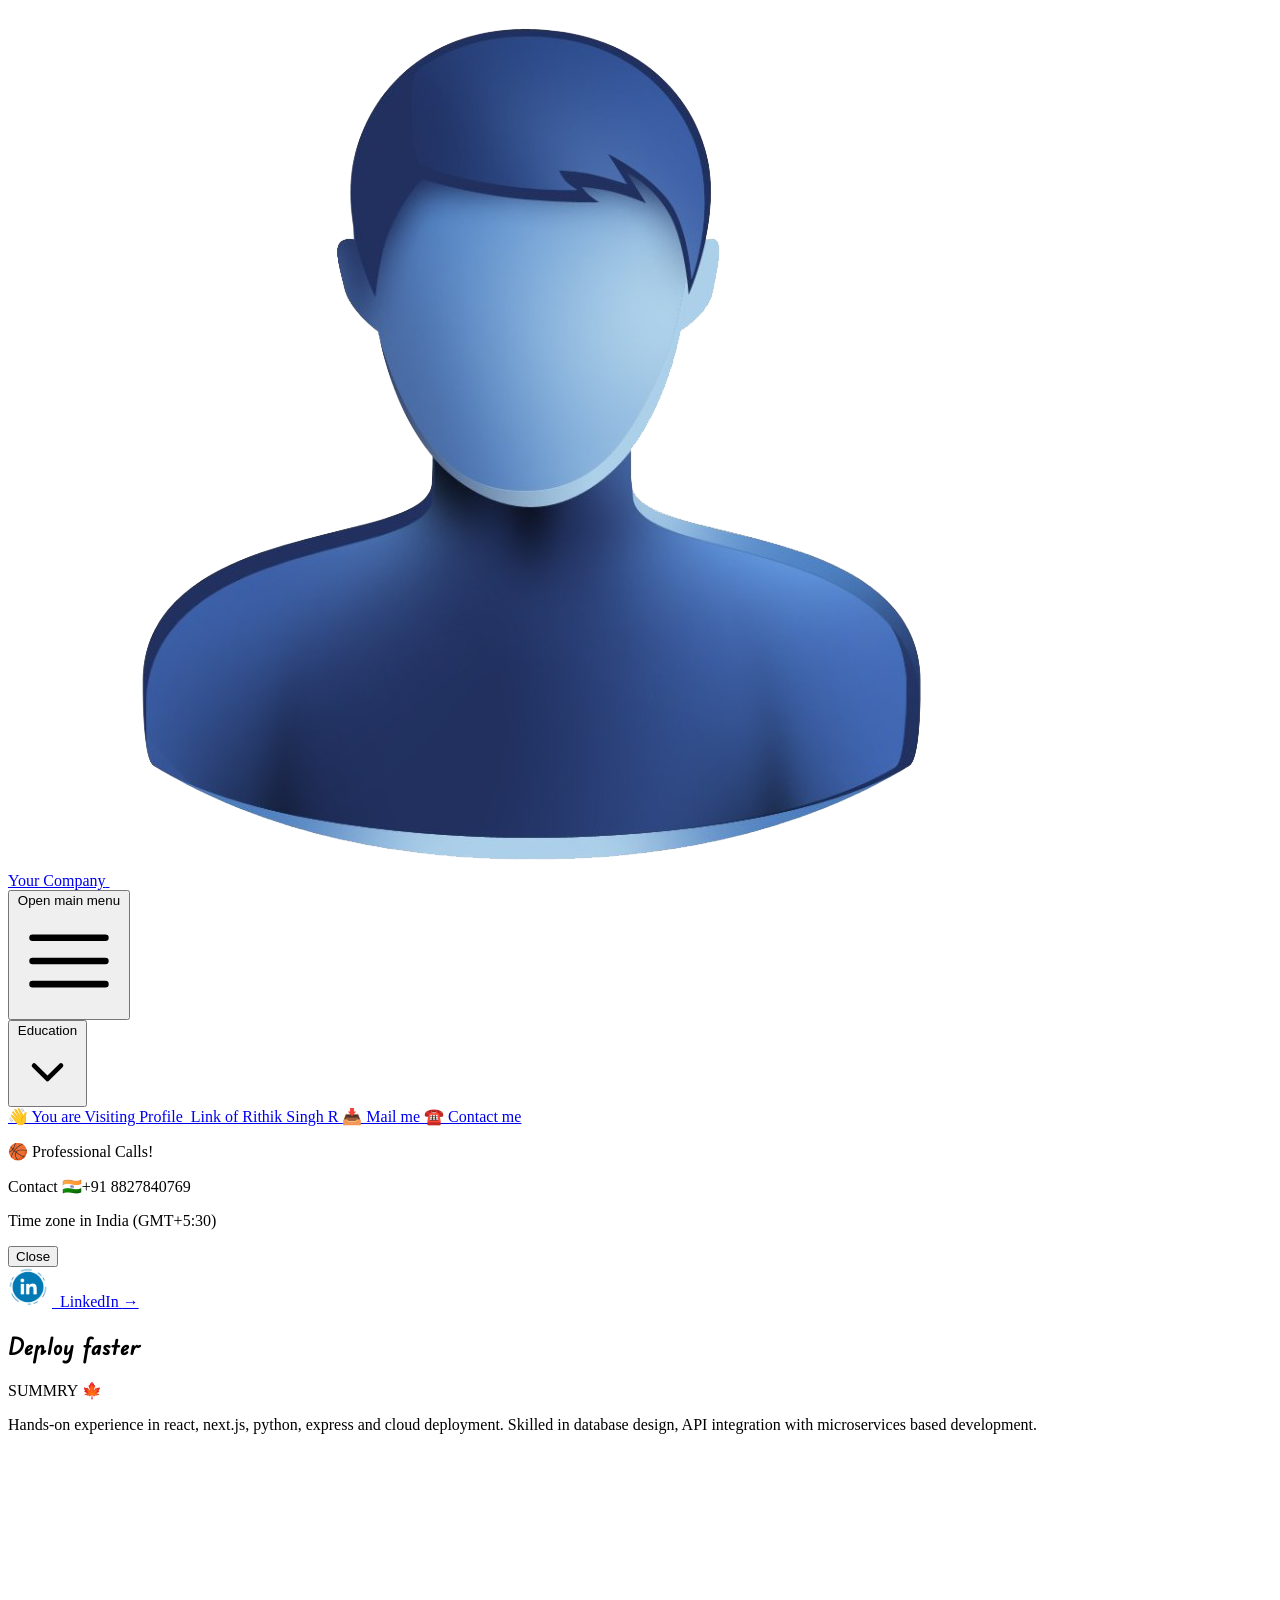
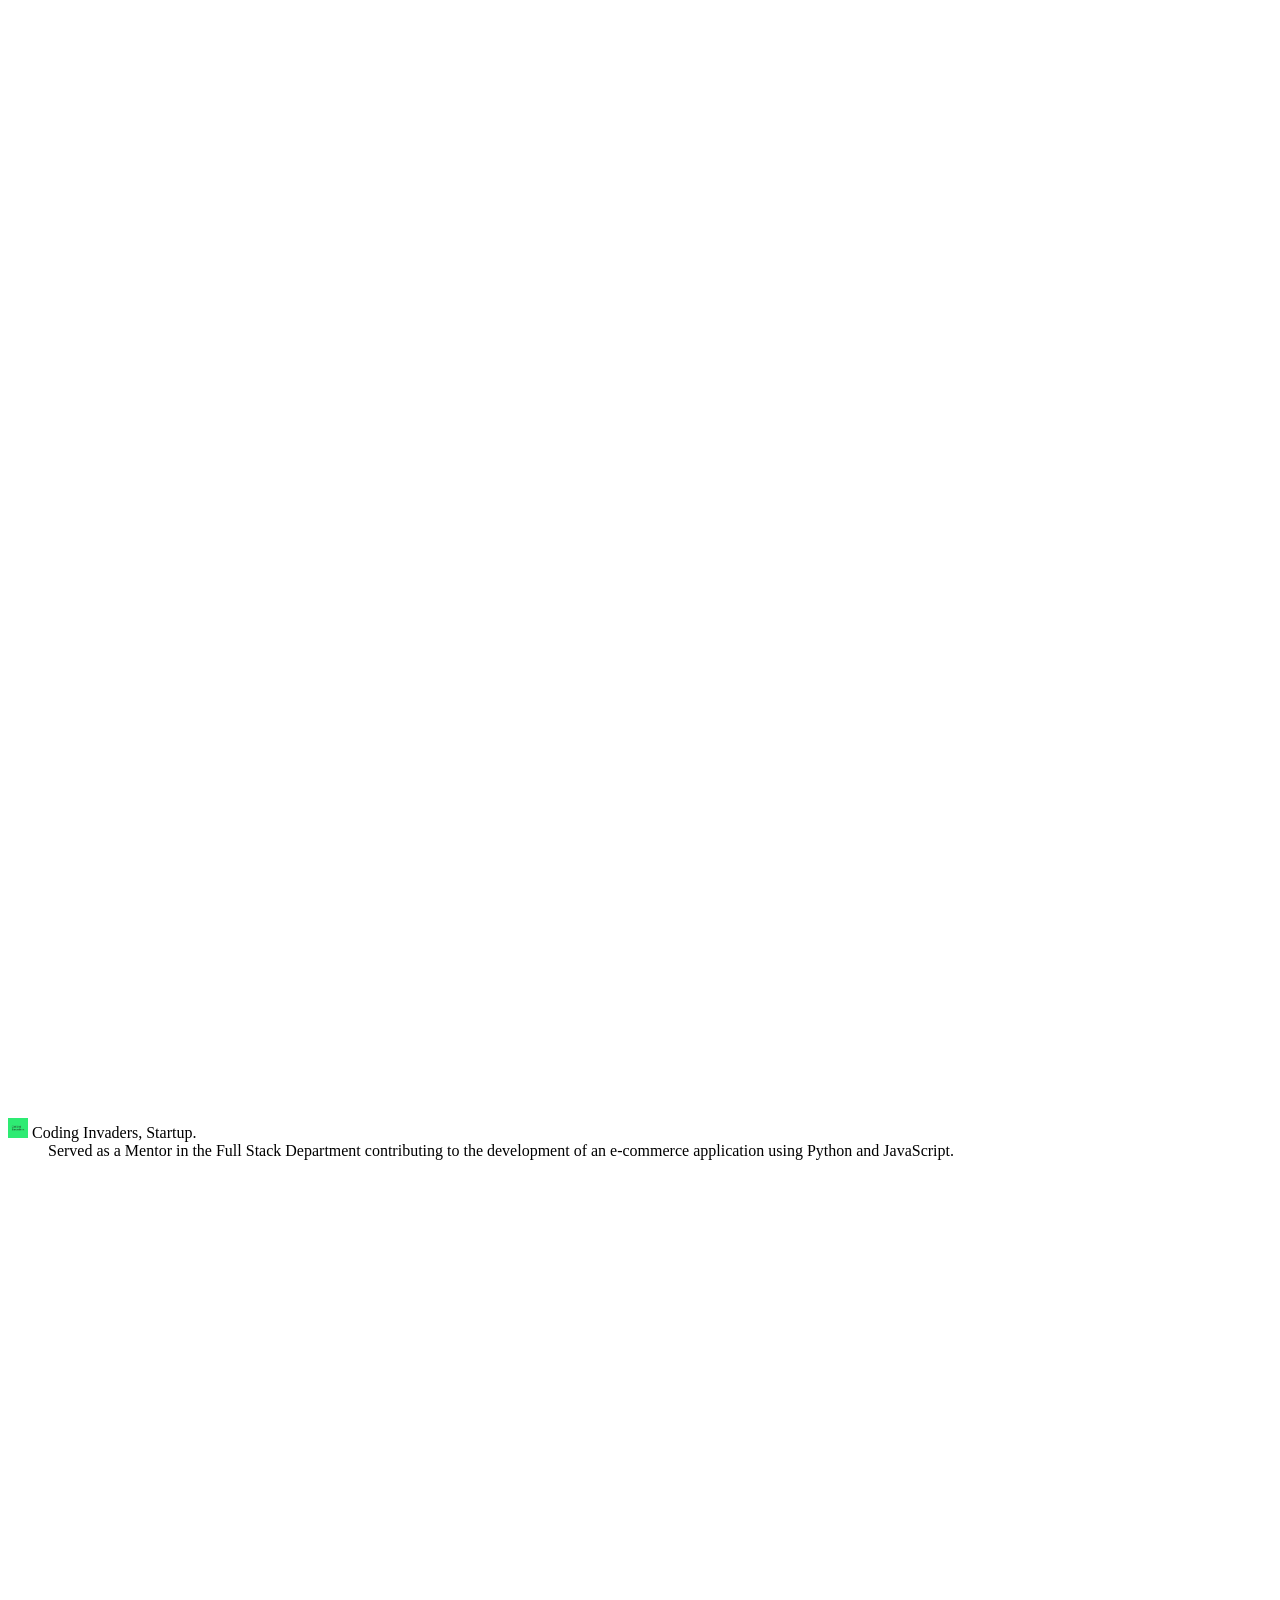
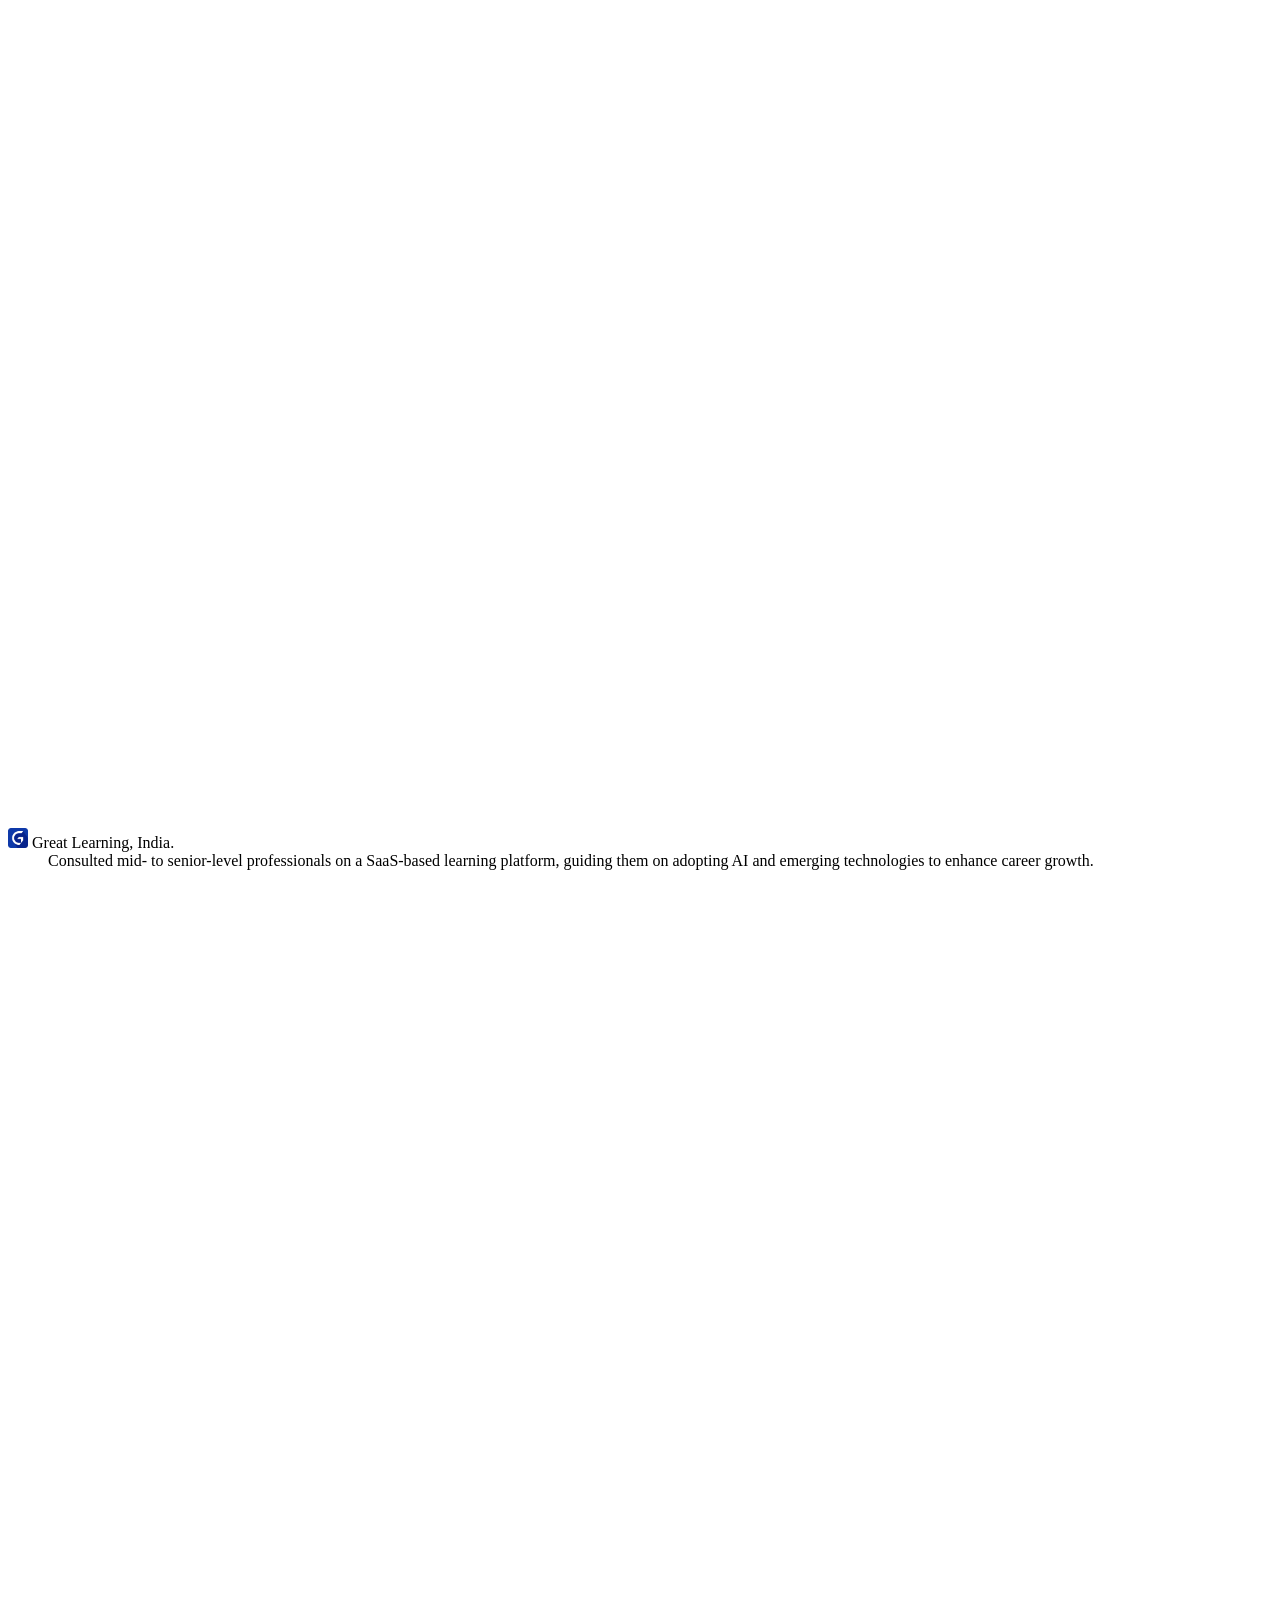
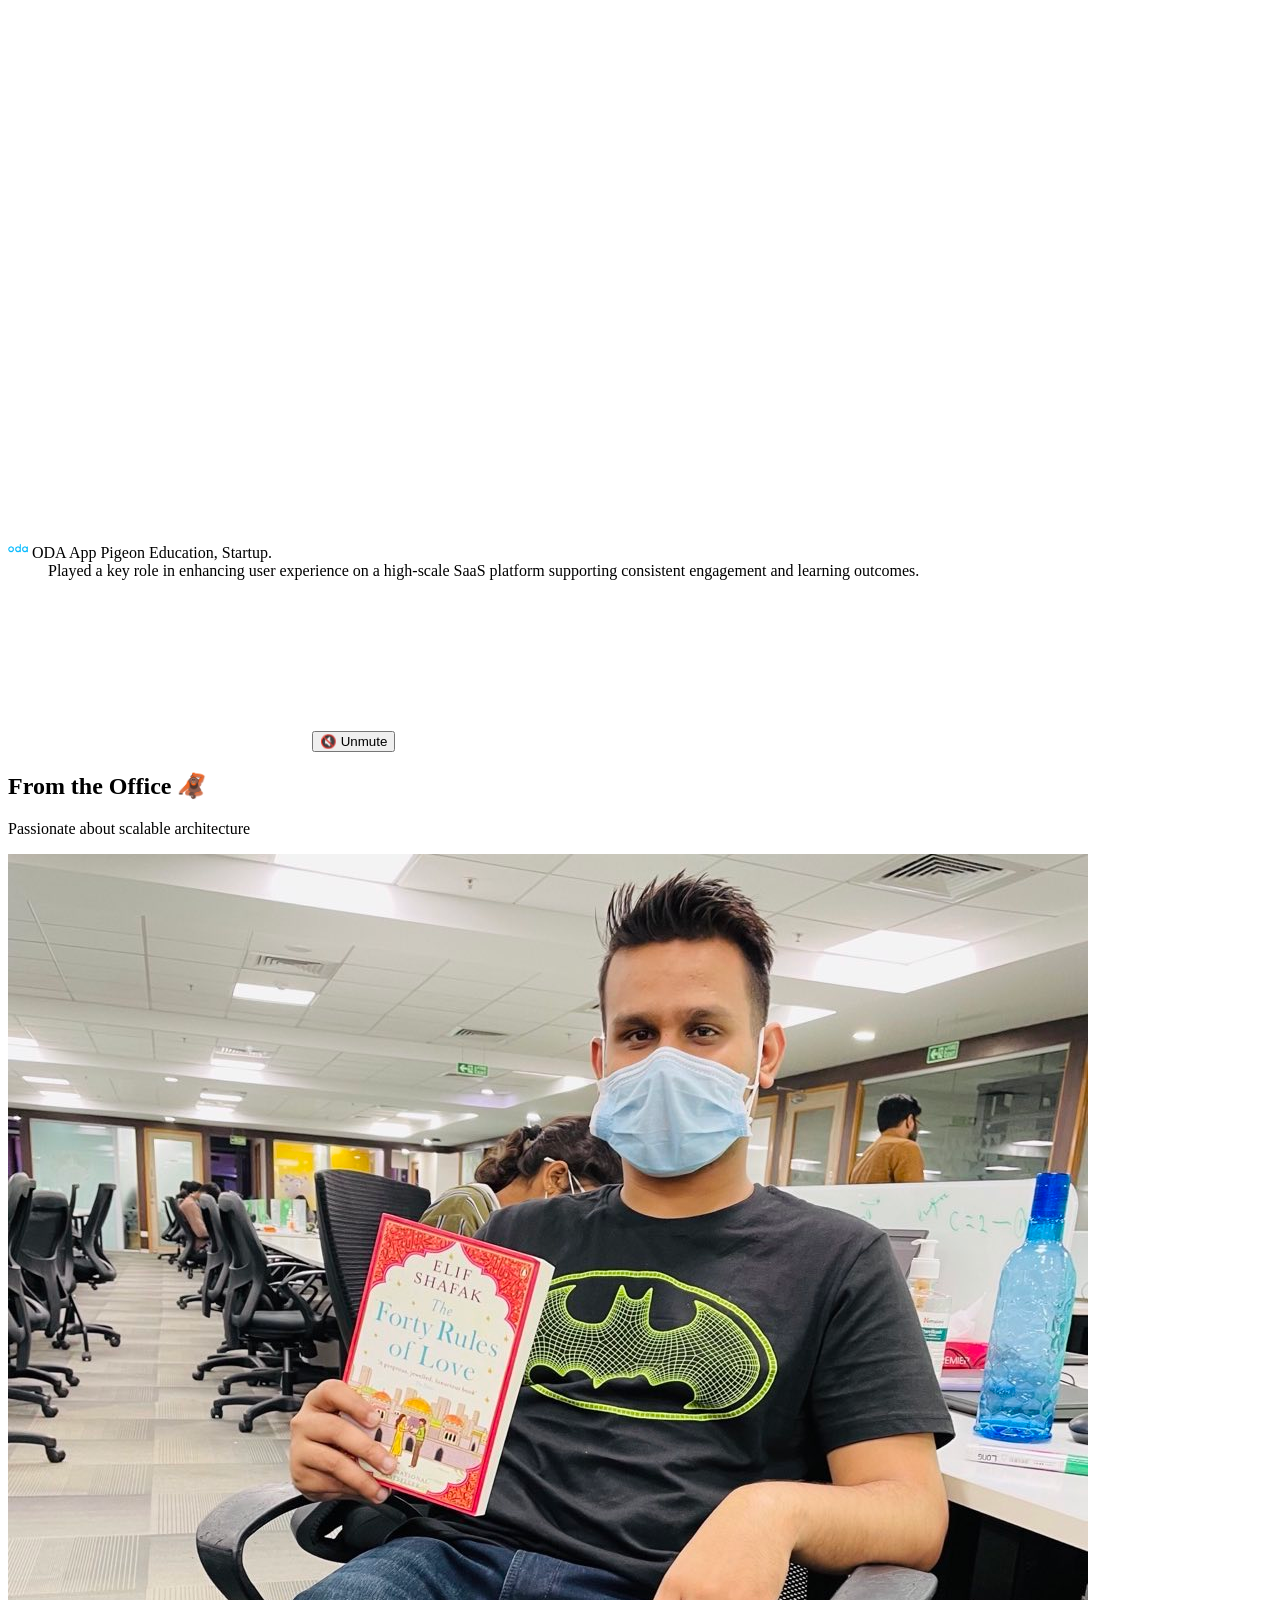
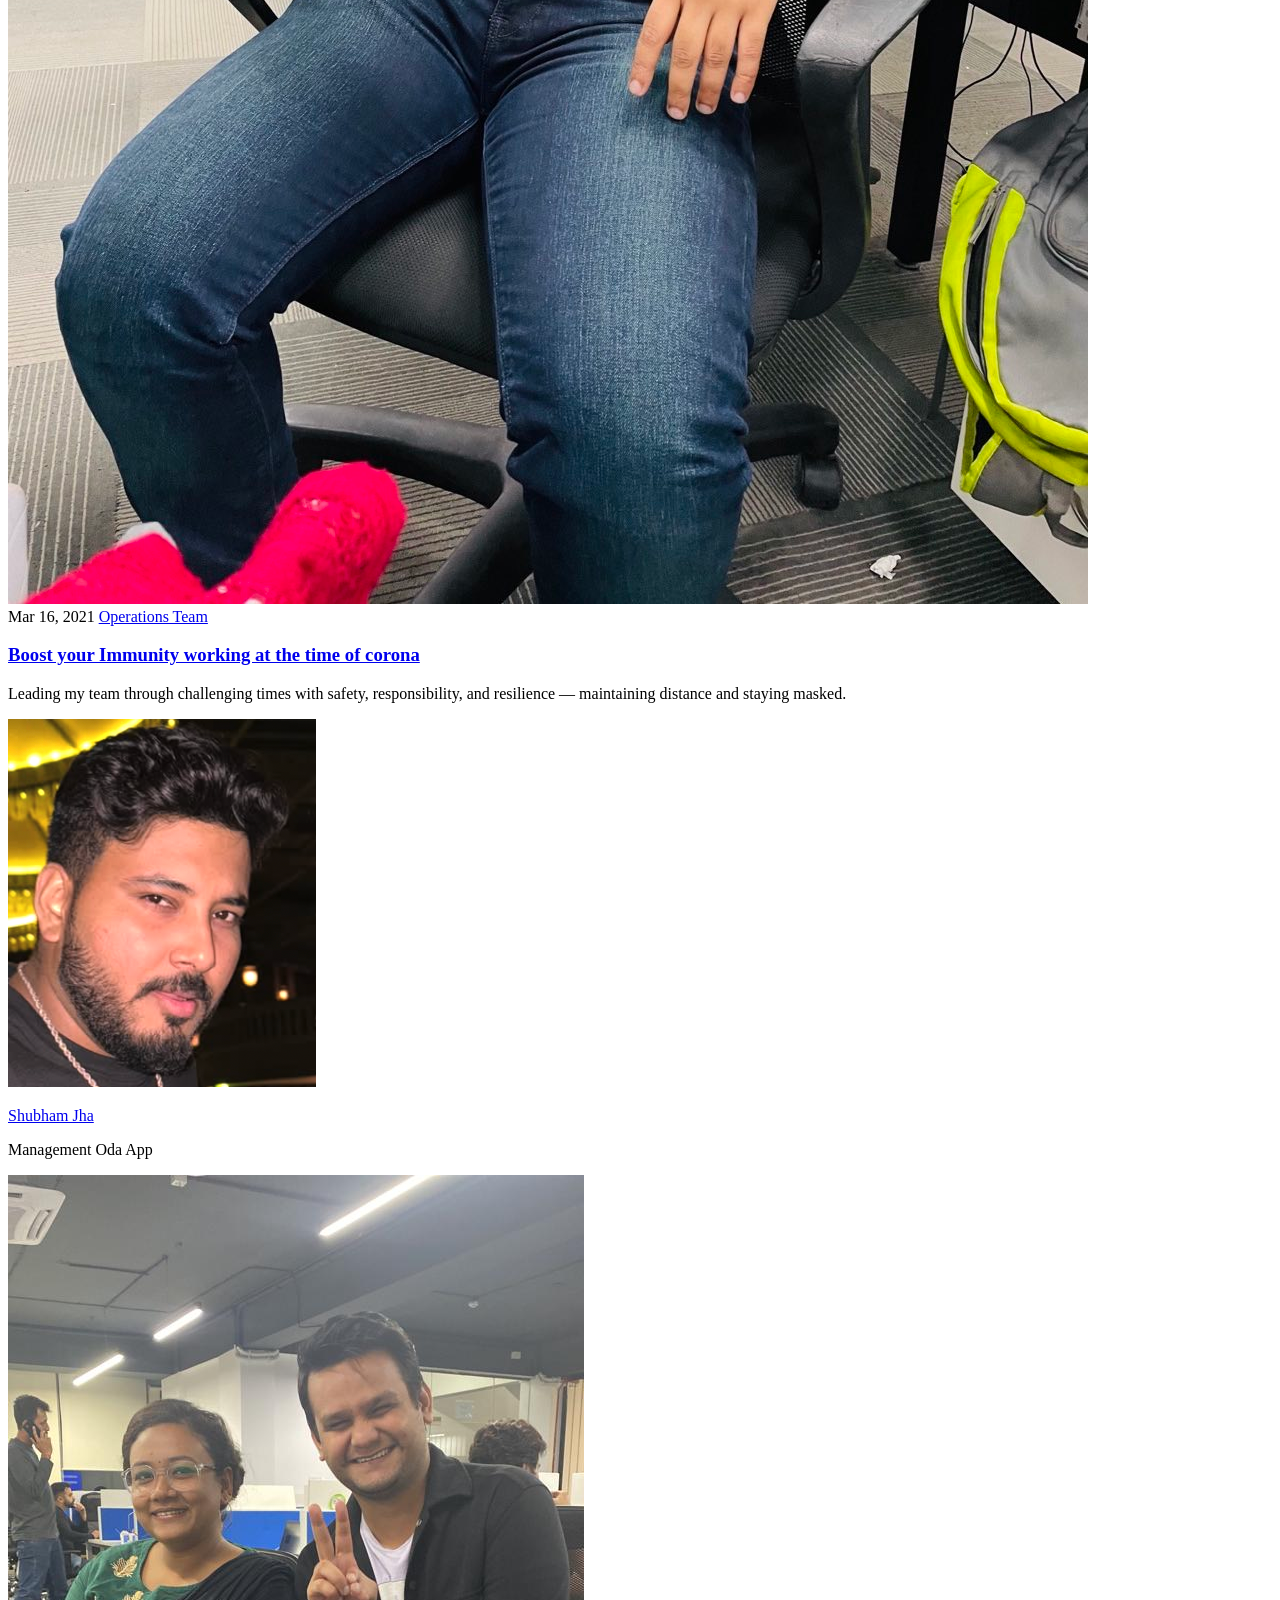
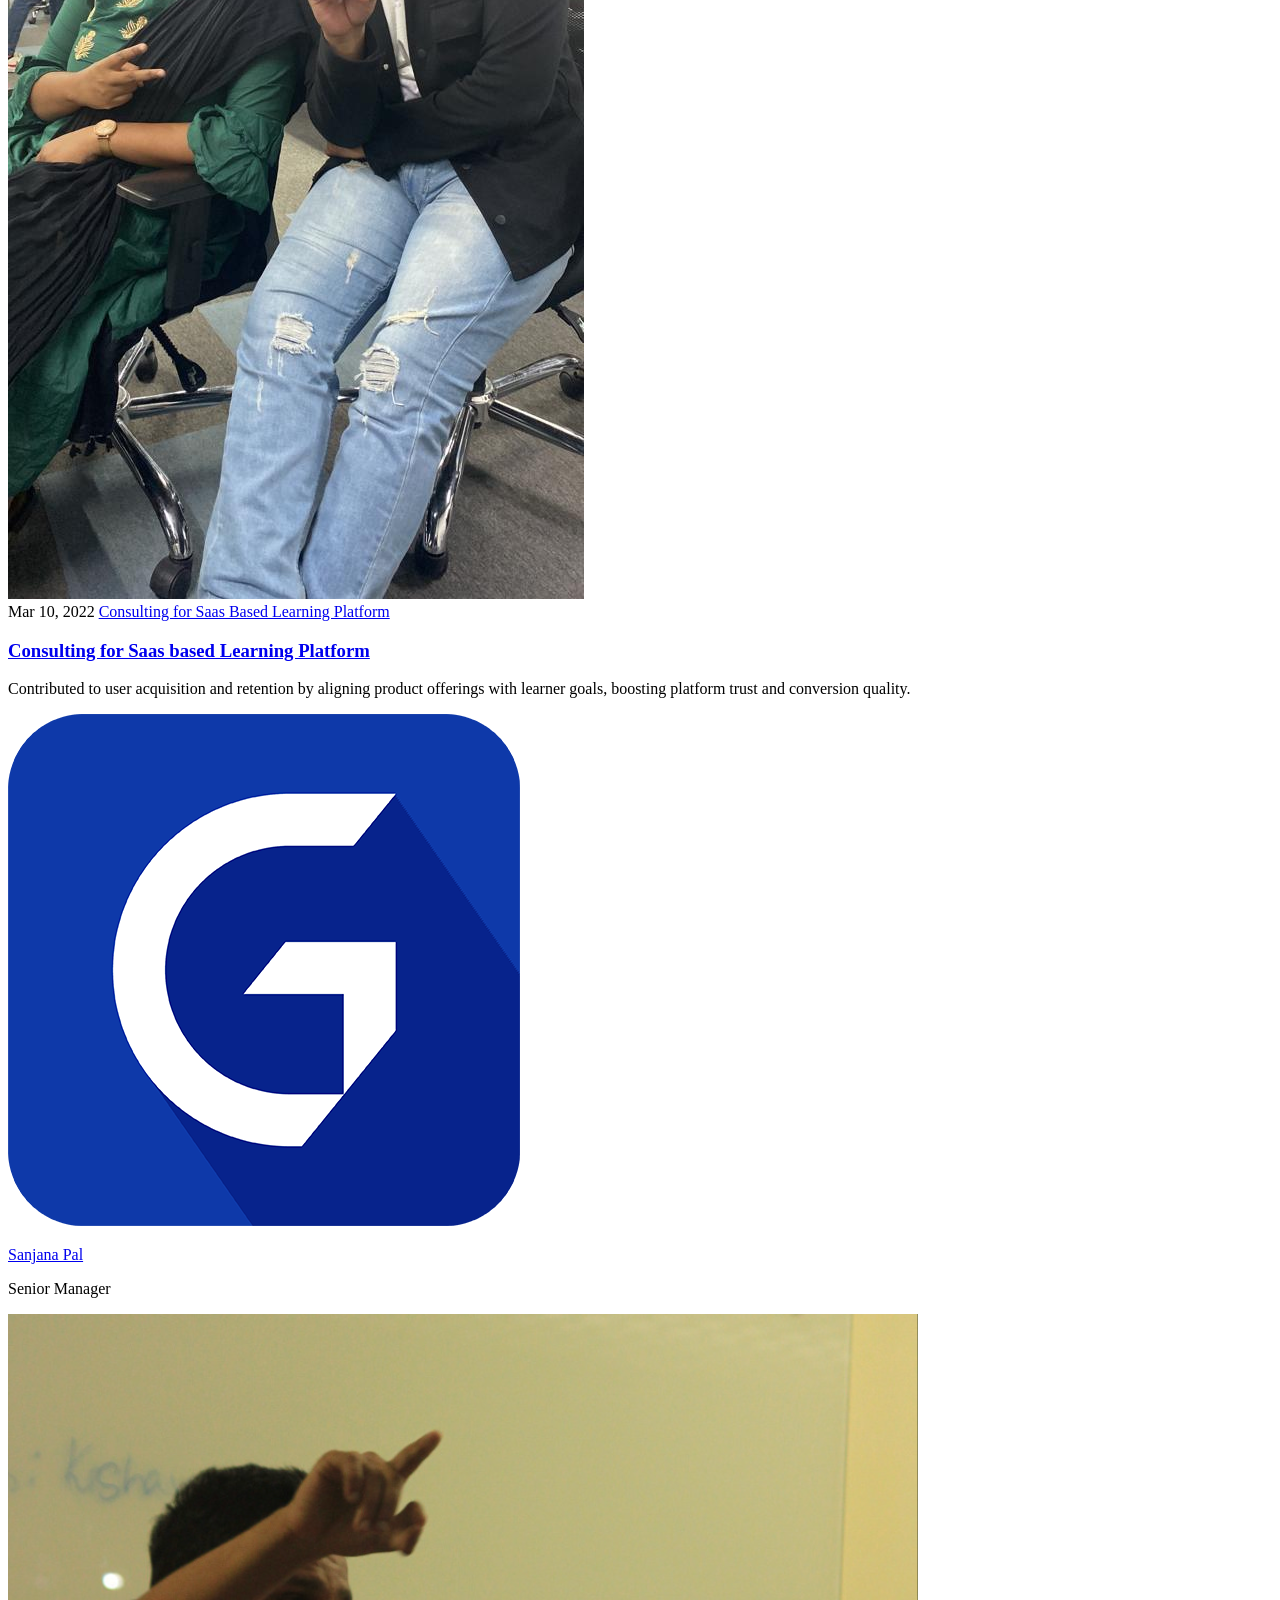
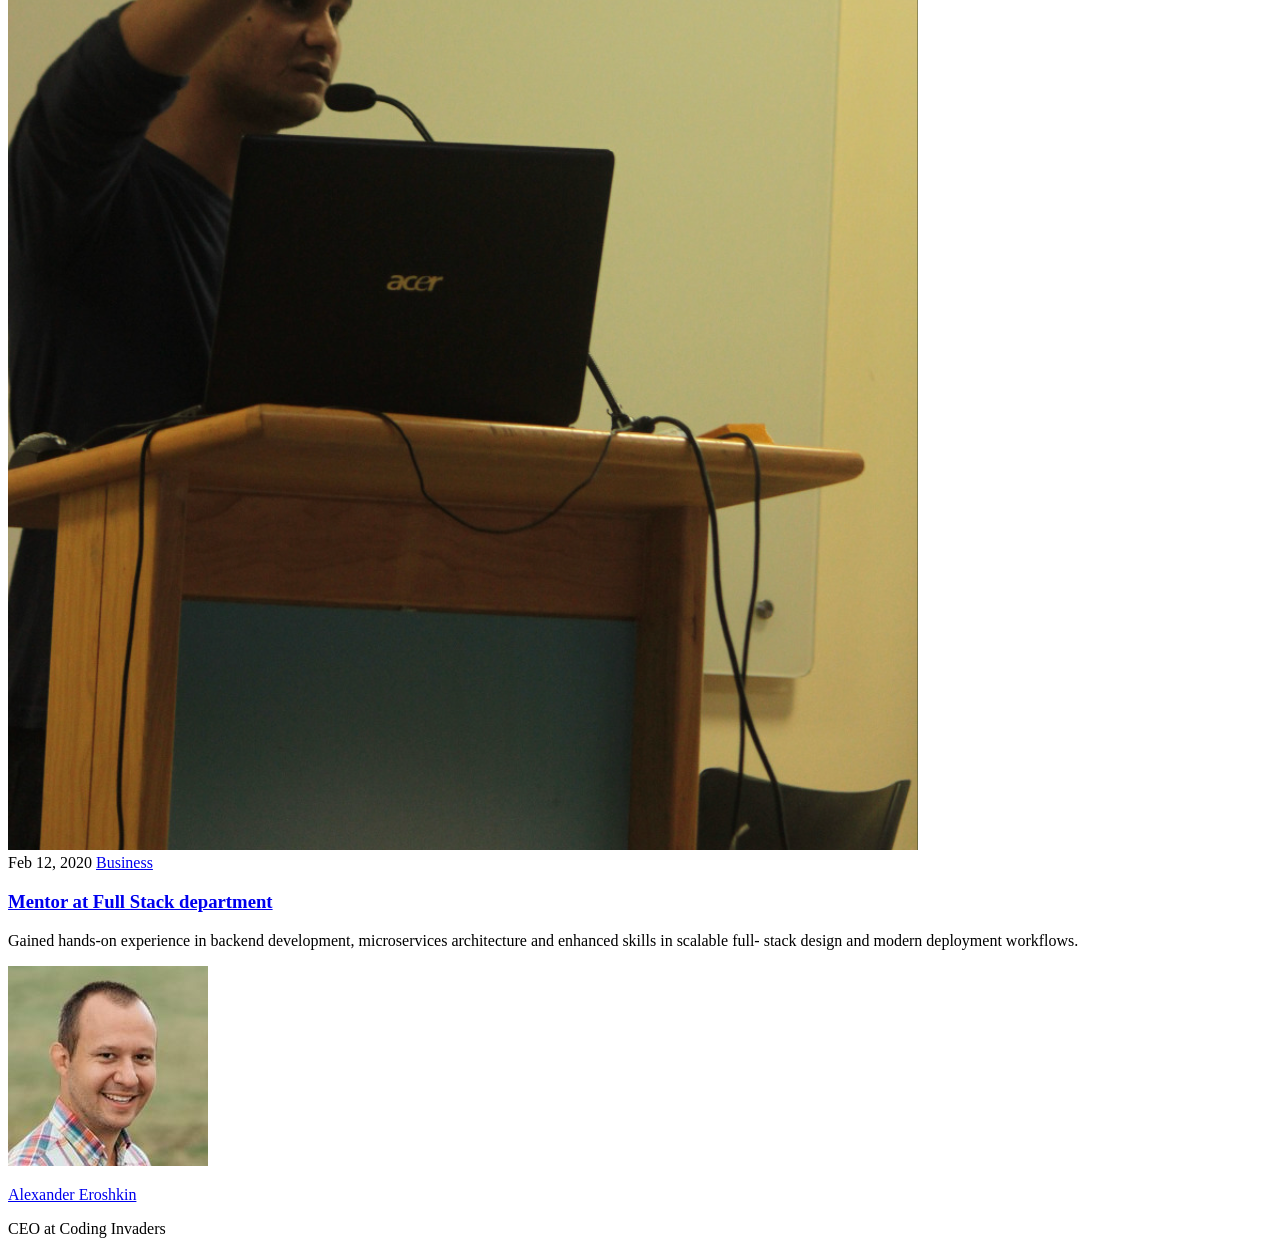
==== commit 6f1e5f16: "update message" ====
--- a/index.html
+++ b/index.html
@@ -8,10 +8,20 @@
   <script src="https://cdn.jsdelivr.net/npm/@tailwindcss/browser@4"></script>
 
   <!-- google font -->
+  <!-- font-poppins  -->
   <link rel="preconnect" href="https://fonts.googleapis.com">
   <link rel="preconnect" href="https://fonts.gstatic.com" crossorigin>
   <link href="https://fonts.googleapis.com/css2?family=Edu+VIC+WA+NT+Beginner:wght@400..700&display=swap"
     rel="stylesheet">
+
+  <!-- Vend Sans -->
+
+  <link rel="preconnect" href="https://fonts.googleapis.com">
+  <link rel="preconnect" href="https://fonts.gstatic.com" crossorigin>
+  <link
+    href="https://fonts.googleapis.com/css2?family=Edu+VIC+WA+NT+Beginner:wght@400..700&family=Vend+Sans:ital,wght@0,300..700;1,300..700&display=swap"
+    rel="stylesheet">
+
   <!-- google font -->
 
 </head>
@@ -25,6 +35,13 @@
       font-weight: "400";
       font-style: "normal";
 
+    }
+
+    .edu-vic-wa-nt-beginner {
+      font-family: "Edu VIC WA NT Beginner", "cursive";
+      font-optical-sizing: "auto";
+      font-weight: "weight";
+      font-style: "normal";
     }
   </style>
 
@@ -49,7 +66,7 @@
       <el-popover-group class="hidden lg:flex lg:gap-x-12">
         <div class="relative">
           <button popovertarget="desktop-menu-product"
-            class="font-poppins flex items-center gap-x-1 text-sm/6 font-semibold text-white">
+            class=" flex items-center gap-x-1 text-sm/6 font-semibold text-white">
             Education
             <svg viewBox="0 0 20 20" fill="currentColor" data-slot="icon" aria-hidden="true"
               class="size-5 flex-none text-gray-500">
@@ -198,19 +215,20 @@
           </el-popover>
         </div>
 
-        <a href="#" class="font-poppins text-sm/6 font-semibold text-white">👋 You are Visiting Profile_Link of Rithik
+        <a href="#" class="font-mono text-sm/6 font-semibold text-white">👋 You are Visiting Profile_Link
+          of Rithik
           Singh R </a>
-        <a class="font-poppins text-sm/6 font-semibold text-white"
+        <a class=" text-sm/6 font-semibold text-white"
           href="https://mail.google.com/mail/?view=cm&to=kushwahrithik@gmail.com&su=Regarding_&body=Hi%20Rithik!"
           target="_blank">
           📥 Mail me
         </a>
-        <a href="#" id="alertLink" class="font-poppins hover:text-yellow-400 text-sm/6 font-semibold text-white">☎️
+        <a href="#" id="alertLink" class=" hover:text-yellow-400 text-sm/6 font-semibold text-white">☎️
           Contact me</a>
         <!-- Alert (initially hidden) -->
         <div id="alertBox"
           class="hidden fixed top-4 right-4 bg-pink-100 border-l-4 border-pink-500 text-pink-700 p-4 rounded shadow-lg">
-          <p class="font-poppins font-semibold">🏀 Professional Calls!</p>
+          <p class=" font-semibold">🏀 Professional Calls!</p>
           <p>Contact 🇮🇳+91 8827840769</p>
           <p class="mt-2 text-sm text-pink-600">Time zone in India (GMT+5:30)</p>
           <button id="closeAlert" class="mt-2 text-sm text-pink-600 hover:underline">Close</button>
@@ -219,7 +237,7 @@
       <div class="hidden lg:flex lg:flex-1 lg:justify-end">
         <img src="./Images/Linkedin-logo-in-dotted-circle-PNG.png" alt="linkedin_logo" width="40" height="40" />
         <a href="https://www.linkedin.com/in/rithik-singh-a0886/"
-          class="flex items-center font-poppins text-sm/6 font-semibold text-white">&nbsp; LinkedIn
+          class="flex items-center  text-sm/6 font-semibold text-white">&nbsp; LinkedIn
           <span aria-hidden="true">&rarr;</span></a>
       </div>
     </nav>
@@ -305,8 +323,9 @@
       <div class="mx-auto grid max-w-2xl grid-cols-1 gap-x-8 gap-y-16 sm:gap-y-20 lg:mx-0 lg:max-w-none lg:grid-cols-2">
         <div class="lg:pt-4 lg:pr-8">
           <div class="lg:max-w-lg">
-            <h2 class="text-base/7 font-semibold text-indigo-400">Deploy faster</h2>
-            <p class="mt-2 text-4xl font-semibold tracking-tight text-pretty text-white sm:text-5xl">SUMMRY
+            <h2 class="font-poppins text-base/7 font-semibold text-indigo-400">Deploy faster</h2>
+            <p class=" mt-2 text-4xl font-semibold tracking-tight text-pretty text-white sm:text-5xl">
+              SUMMRY 🍁
             </p>
             <p class="mt-6 text-lg/8 text-gray-300">Hands-on experience in react, next.js, python, express and cloud
               deployment. Skilled in database design, API integration with microservices based development.
@@ -401,8 +420,8 @@
   <div class="bg-gray-900 py-24 sm:py-32">
     <div class="mx-auto max-w-7xl px-6 lg:px-8">
       <div class="mx-auto max-w-2xl lg:mx-0">
-        <h2 class="text-4xl font-semibold tracking-tight text-pretty text-white sm:text-5xl">From the Office</h2>
-        <p class="mt-2 text-lg/8 text-gray-300">Learn how to grow your business with our expert advice.</p>
+        <h2 class="text-4xl font-semibold tracking-tight text-pretty text-white sm:text-5xl">From the Office 🦧</h2>
+        <p class="mt-2 text-lg/8 text-gray-300"> Passionate about scalable architecture </p>
       </div>
       <div
         class="mx-auto mt-10 grid max-w-2xl grid-cols-1 gap-x-8 gap-y-16 border-t border-gray-700 pt-10 sm:mt-16 sm:pt-16 lg:mx-0 lg:max-w-none lg:grid-cols-3">
@@ -423,40 +442,77 @@
 
             <time datetime="2020-03-16" class="text-gray-400">Mar 16, 2021</time>
             <a href="#"
-              class="relative z-10 rounded-full bg-gray-800/60 px-3 py-1.5 font-medium text-gray-300 hover:bg-gray-800">DevOps
+              class="relative z-10 rounded-full bg-gray-800/60 px-3 py-1.5 font-medium text-gray-300 hover:bg-gray-800">Operations
               Team</a>
           </div>
           <div class="group relative grow">
             <h3 class="mt-3 text-lg/6 font-semibold text-white group-hover:text-gray-300">
               <a href="#">
                 <span class="absolute inset-0"></span>
-                Boost your conversion rate
+                Boost your Immunity working at the time of corona
               </a>
             </h3>
             <p class="mt-5 line-clamp-3 text-sm/6 text-gray-400">Leading my team through challenging times with safety,
               responsibility, and resilience — maintaining distance and staying masked.</p>
           </div>
           <div class="relative mt-8 flex items-center gap-x-4 justify-self-end">
-            <img
-              src="https://images.unsplash.com/photo-1519244703995-f4e0f30006d5?ixlib=rb-1.2.1&ixid=eyJhcHBfaWQiOjEyMDd9&auto=format&fit=facearea&facepad=2&w=256&h=256&q=80"
-              alt="" class="size-10 rounded-full bg-gray-800" />
+            <img src="./Images/SHUBHAM.png" alt="" class="size-10 rounded-full bg-gray-800" />
             <div class="text-sm/6">
               <p class="font-semibold text-white">
-                <a href="#">
+                <a href="https://www.linkedin.com/in/shubham-jha-6a0261142/">
                   <span class="absolute inset-0"></span>
                   Shubham Jha
                 </a>
               </p>
-              <p class="text-gray-400">Manager</p>
+              <p class="text-gray-400">Management Oda App</p>
+            </div>
+          </div>
+        </article>
+        <article class="flex max-w-xl flex-col items-start justify-between">
+          <!-- image -->
+          <div class="rtz rub rvc rwf rwh w-75 h-auto">
+            <img src="./Images/Sanjana_Rithik.jpg" alt="Sanjana_Rithik" class="rounded-2xl rum ruo rvc rvg rvk rwn rwr">
+            <div class="rtz rub rvc rwf rwh ">
+
+            </div>
+          </div>
+          <!-- image -->
+
+          <div class="p-4 flex items-center gap-x-4 text-xs">
+
+            <time datetime="2020-03-10" class="text-gray-400">Mar 10, 2022</time>
+            <a href="#"
+              class="relative z-10 rounded-full bg-gray-800/60 px-3 py-1.5 font-medium text-gray-300 hover:bg-gray-800">Consulting
+              for Saas Based Learning Platform</a>
+          </div>
+          <div class="group relative grow">
+            <h3 class="mt-3 text-lg/6 font-semibold text-white group-hover:text-gray-300">
+              <a href="#">
+                <span class="absolute inset-0"></span>
+                Consulting for Saas based Learning Platform
+              </a>
+            </h3>
+            <p class="mt-5 line-clamp-3 text-sm/6 text-gray-400">Contributed to user acquisition and retention by
+              aligning product offerings with learner
+              goals, boosting platform trust and conversion quality.</p>
+          </div>
+          <div class="relative mt-8 flex items-center gap-x-4 justify-self-end">
+            <img src="./Images/great_learning.png" alt="" class="size-10 rounded-full bg-gray-800" />
+            <div class="text-sm/6">
+              <p class="font-semibold text-white">
+                <a href="https://www.linkedin.com/in/sanjanapal95/">
+                  <span class="absolute inset-0"></span>
+                  Sanjana Pal
+                </a>
+              </p>
+              <p class="text-gray-400">Senior Manager</p>
             </div>
           </div>
         </article>
         <article class="flex max-w-xl flex-col items-start justify-between">
           <!-- image -->
           <div class="rua ruo">
-            <img
-              src="https://images.unsplash.com/photo-1496128858413-b36217c2ce36?ixlib=rb-4.0.3&amp;ixid=MnwxMjA3fDB8MHxwaG90by1wYWdlfHx8fGVufDB8fHx8&amp;auto=format&amp;fit=crop&amp;w=3603&amp;q=80"
-              alt="" class="rounded-2xl rum ruo rvc rvg rvk rwn rwr">
+            <img src="./Images/rithik_two.png" alt="" class="rounded-2xl rum ruo rvc rvg rvk rwn rwr">
             <div class="rtz rub rvc rwf rwh">
 
             </div>
@@ -465,76 +521,31 @@
 
           <div class="p-4 flex items-center gap-x-4 text-xs">
 
-            <time datetime="2020-03-10" class="text-gray-400">Mar 10, 2020</time>
+            <time datetime="2020-02-12" class="text-gray-400">Feb 12, 2020</time>
             <a href="#"
-              class="relative z-10 rounded-full bg-gray-800/60 px-3 py-1.5 font-medium text-gray-300 hover:bg-gray-800">Sales</a>
+              class="relative z-10 rounded-full bg-gray-800/60 px-3 py-1.5 font-medium text-gray-300 hover:bg-gray-800">Business</a>
           </div>
           <div class="group relative grow">
             <h3 class="mt-3 text-lg/6 font-semibold text-white group-hover:text-gray-300">
               <a href="#">
                 <span class="absolute inset-0"></span>
-                How to use search engine optimization to drive sales
+                Mentor at Full Stack department
               </a>
             </h3>
-            <p class="mt-5 line-clamp-3 text-sm/6 text-gray-400">Optio cum necessitatibus dolor voluptatum provident
-              commodi et. Qui aperiam fugiat nemo cumque.</p>
+            <p class="mt-5 line-clamp-3 text-sm/6 text-gray-400">Gained hands-on experience
+              in backend development, microservices architecture and enhanced skills in scalable
+              full- stack design and modern deployment workflows.</p>
           </div>
           <div class="relative mt-8 flex items-center gap-x-4 justify-self-end">
-            <img
-              src="https://images.unsplash.com/photo-1517841905240-472988babdf9?ixlib=rb-1.2.1&ixid=eyJhcHBfaWQiOjEyMDd9&auto=format&fit=facearea&facepad=2&w=256&h=256&q=80"
-              alt="" class="size-10 rounded-full bg-gray-800" />
+            <img src="./Images/CodingInvaders_ceo.jpg" alt="" class="size-10 rounded-full bg-gray-800" />
             <div class="text-sm/6">
               <p class="font-semibold text-white">
-                <a href="#">
+                <a href="https://theorg.com/org/coding-invaders/org-chart/alexander-eroshkin">
                   <span class="absolute inset-0"></span>
-                  Lindsay Walton
+                  Alexander Eroshkin
                 </a>
               </p>
-              <p class="text-gray-400">Front-end Developer</p>
-            </div>
-          </div>
-        </article>
-        <article class="flex max-w-xl flex-col items-start justify-between">
-          <!-- image -->
-          <div class="rua ruo">
-            <img
-              src="https://images.unsplash.com/photo-1496128858413-b36217c2ce36?ixlib=rb-4.0.3&amp;ixid=MnwxMjA3fDB8MHxwaG90by1wYWdlfHx8fGVufDB8fHx8&amp;auto=format&amp;fit=crop&amp;w=3603&amp;q=80"
-              alt="" class="rounded-2xl rum ruo rvc rvg rvk rwn rwr">
-            <div class="rtz rub rvc rwf rwh">
-
-            </div>
-          </div>
-          <!-- image -->
-
-          <div class="p-4 flex items-center gap-x-4 text-xs">
-
-            <time datetime="2020-02-12" class="text-gray-400">Feb 12, 2020</time>
-            <a href="#"
-              class="relative z-10 rounded-full bg-gray-800/60 px-3 py-1.5 font-medium text-gray-300 hover:bg-gray-800">Business</a>
-          </div>
-          <div class="group relative grow">
-            <h3 class="mt-3 text-lg/6 font-semibold text-white group-hover:text-gray-300">
-              <a href="#">
-                <span class="absolute inset-0"></span>
-                Improve your customer experience
-              </a>
-            </h3>
-            <p class="mt-5 line-clamp-3 text-sm/6 text-gray-400">Cupiditate maiores ullam eveniet adipisci in doloribus
-              nulla minus. Voluptas iusto libero adipisci rem et corporis. Nostrud sint anim sunt aliqua. Nulla eu
-              labore irure incididunt velit cillum quis magna dolore.</p>
-          </div>
-          <div class="relative mt-8 flex items-center gap-x-4 justify-self-end">
-            <img
-              src="https://images.unsplash.com/photo-1472099645785-5658abf4ff4e?ixlib=rb-1.2.1&ixid=eyJhcHBfaWQiOjEyMDd9&auto=format&fit=facearea&facepad=2&w=256&h=256&q=80"
-              alt="" class="size-10 rounded-full bg-gray-800" />
-            <div class="text-sm/6">
-              <p class="font-semibold text-white">
-                <a href="#">
-                  <span class="absolute inset-0"></span>
-                  Tom Cook
-                </a>
-              </p>
-              <p class="text-gray-400">Director of Product</p>
+              <p class="text-gray-400">CEO at Coding Invaders</p>
             </div>
           </div>
         </article>
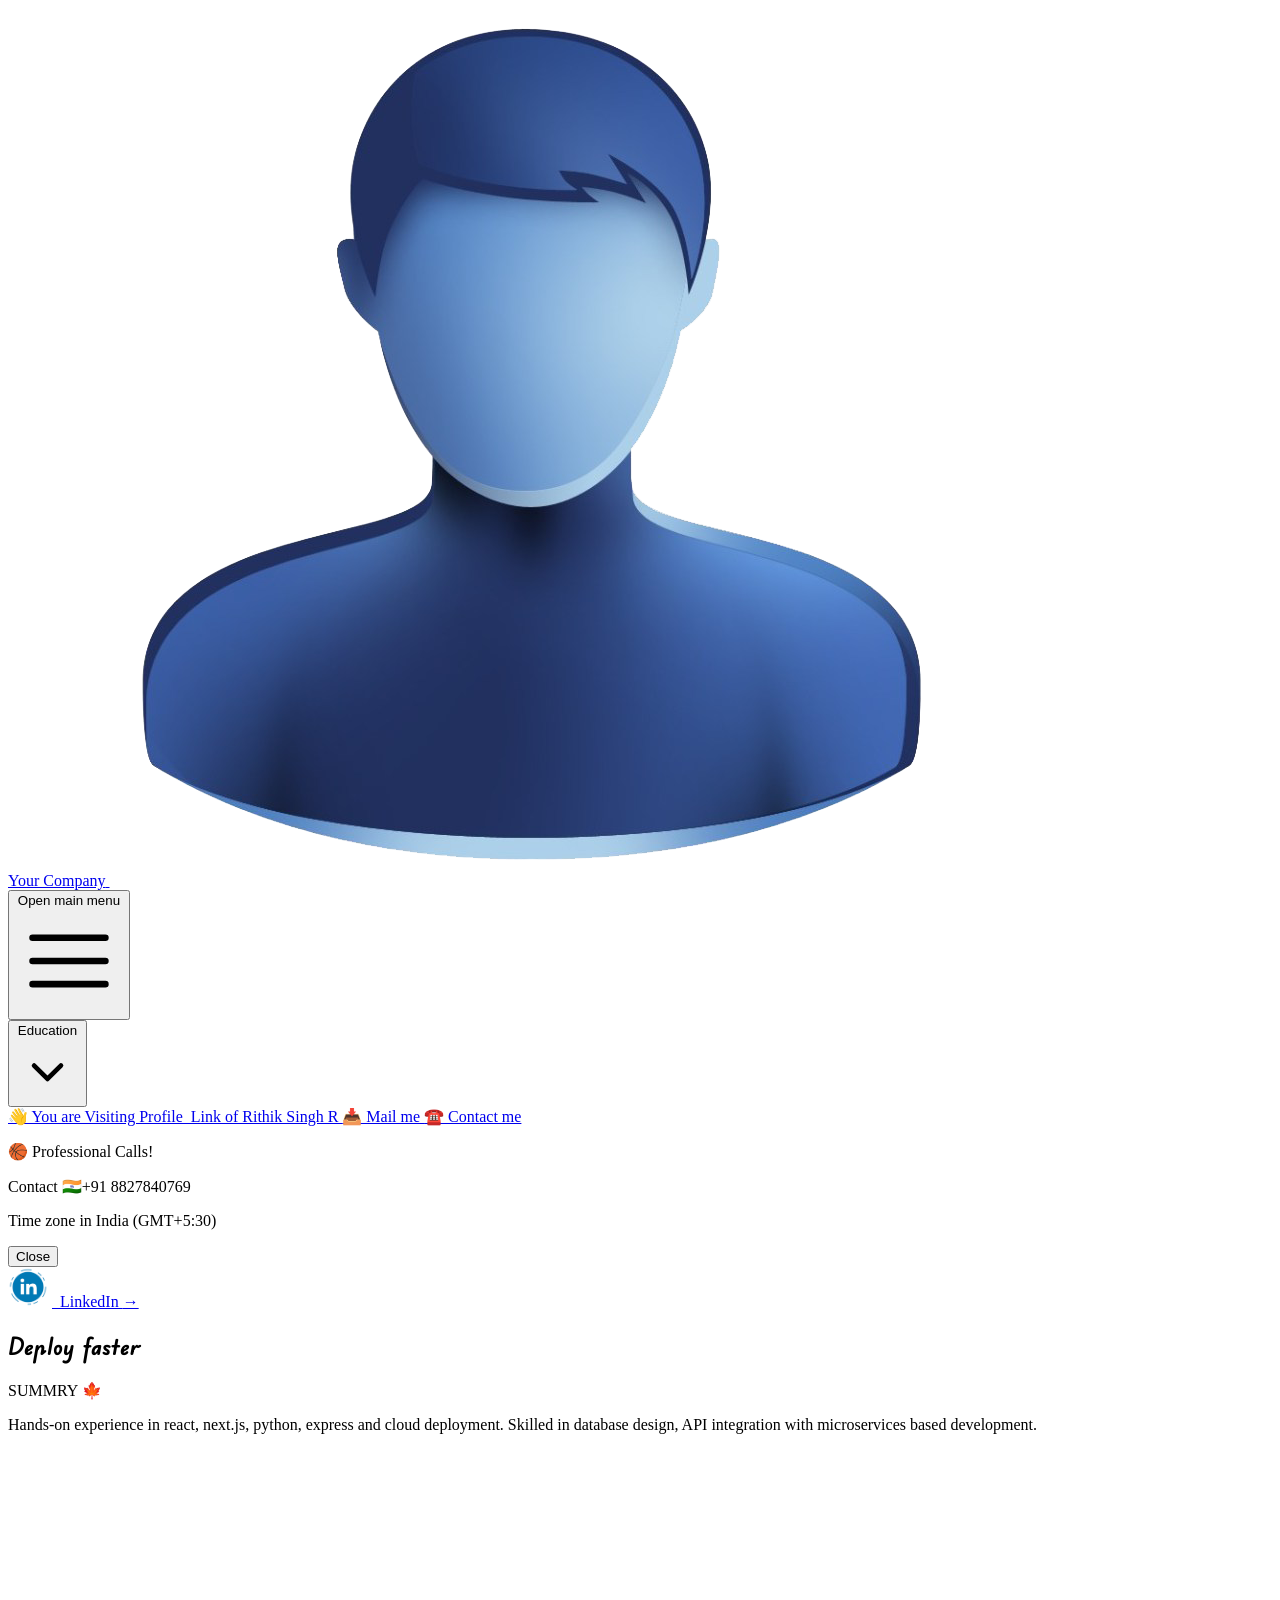
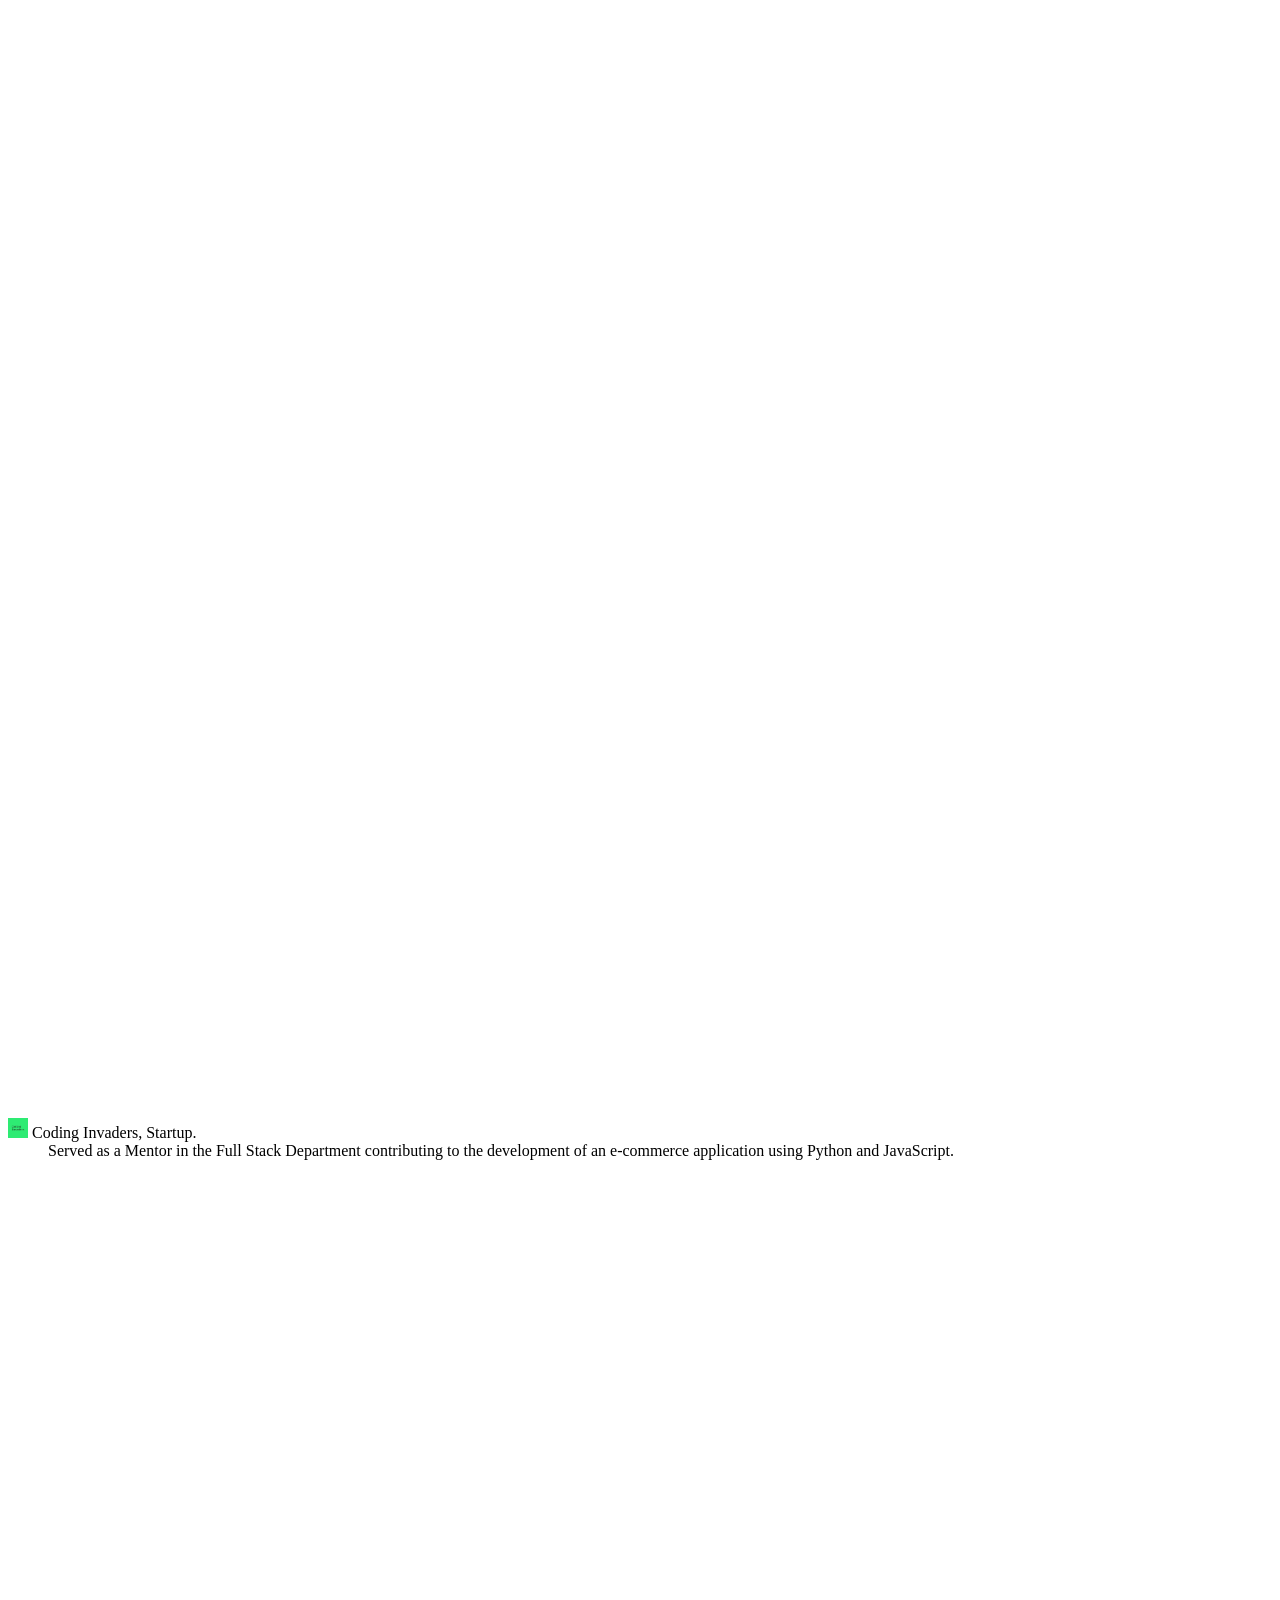
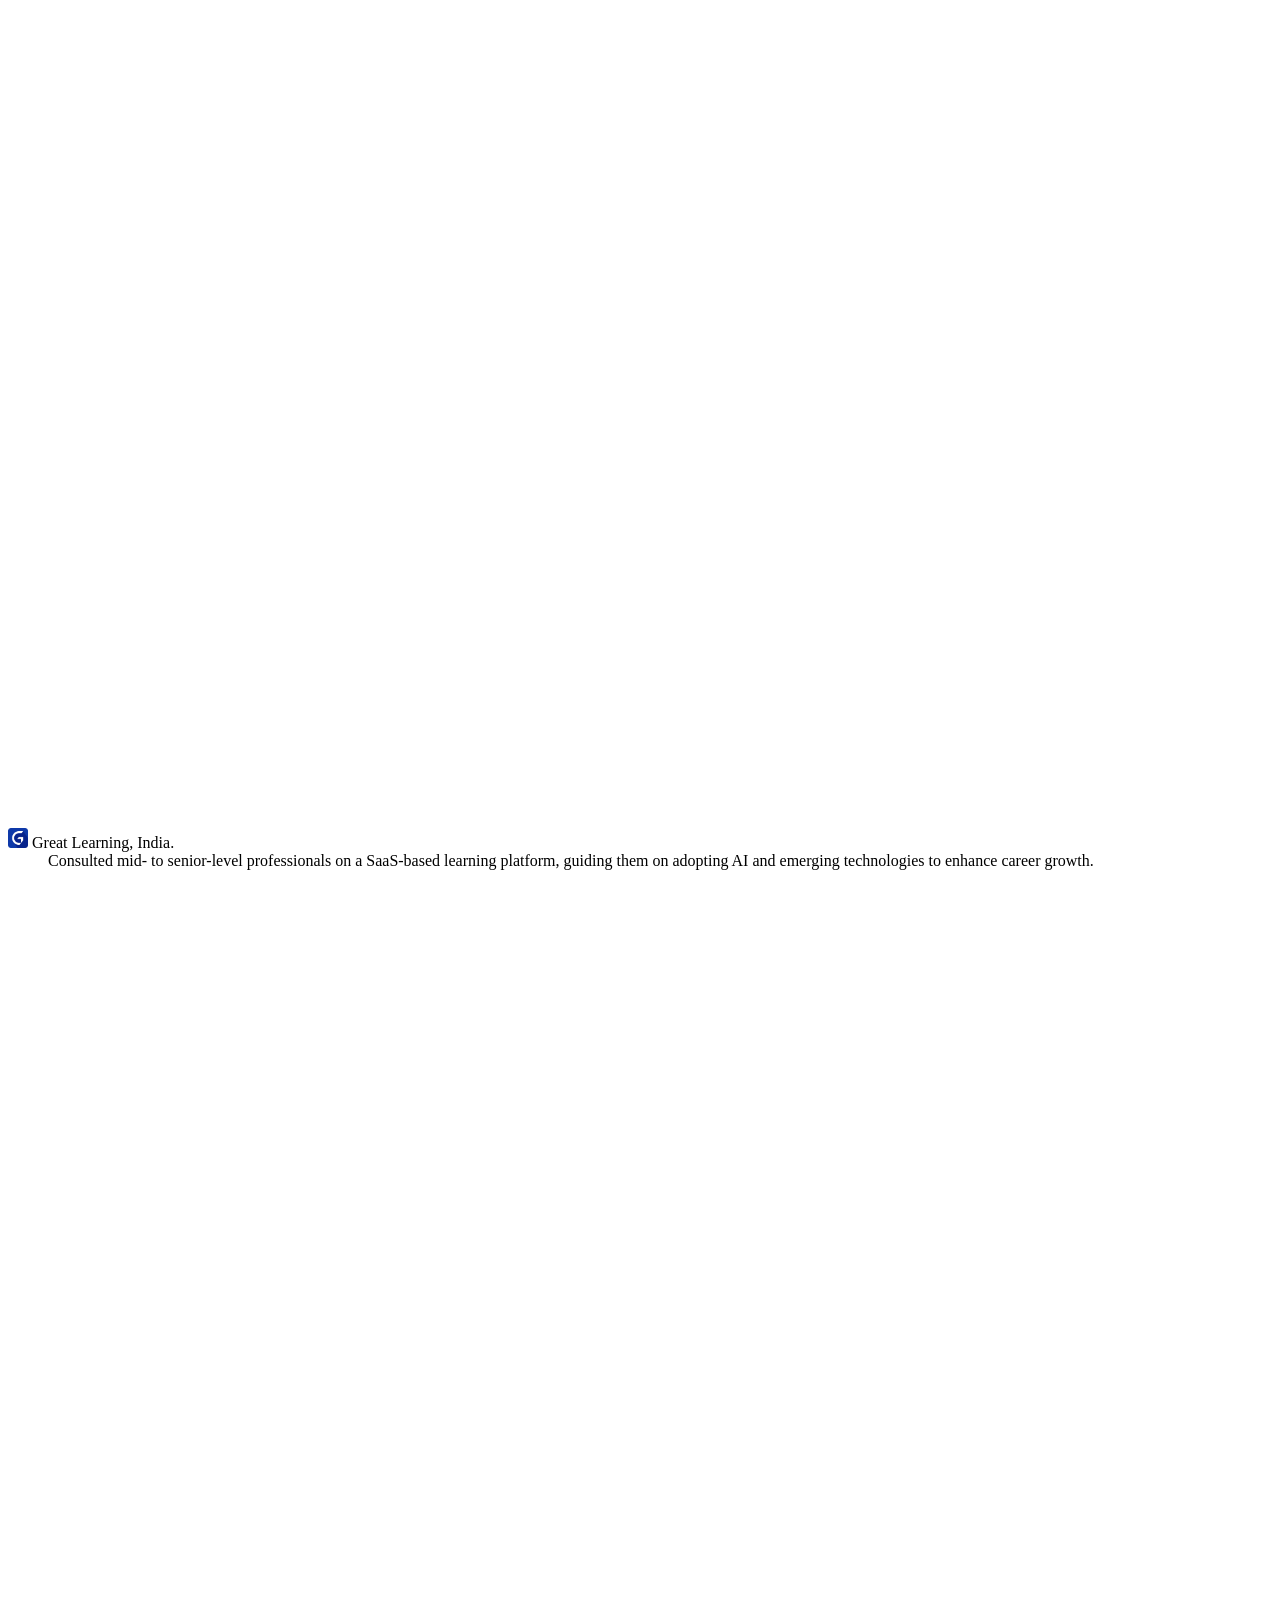
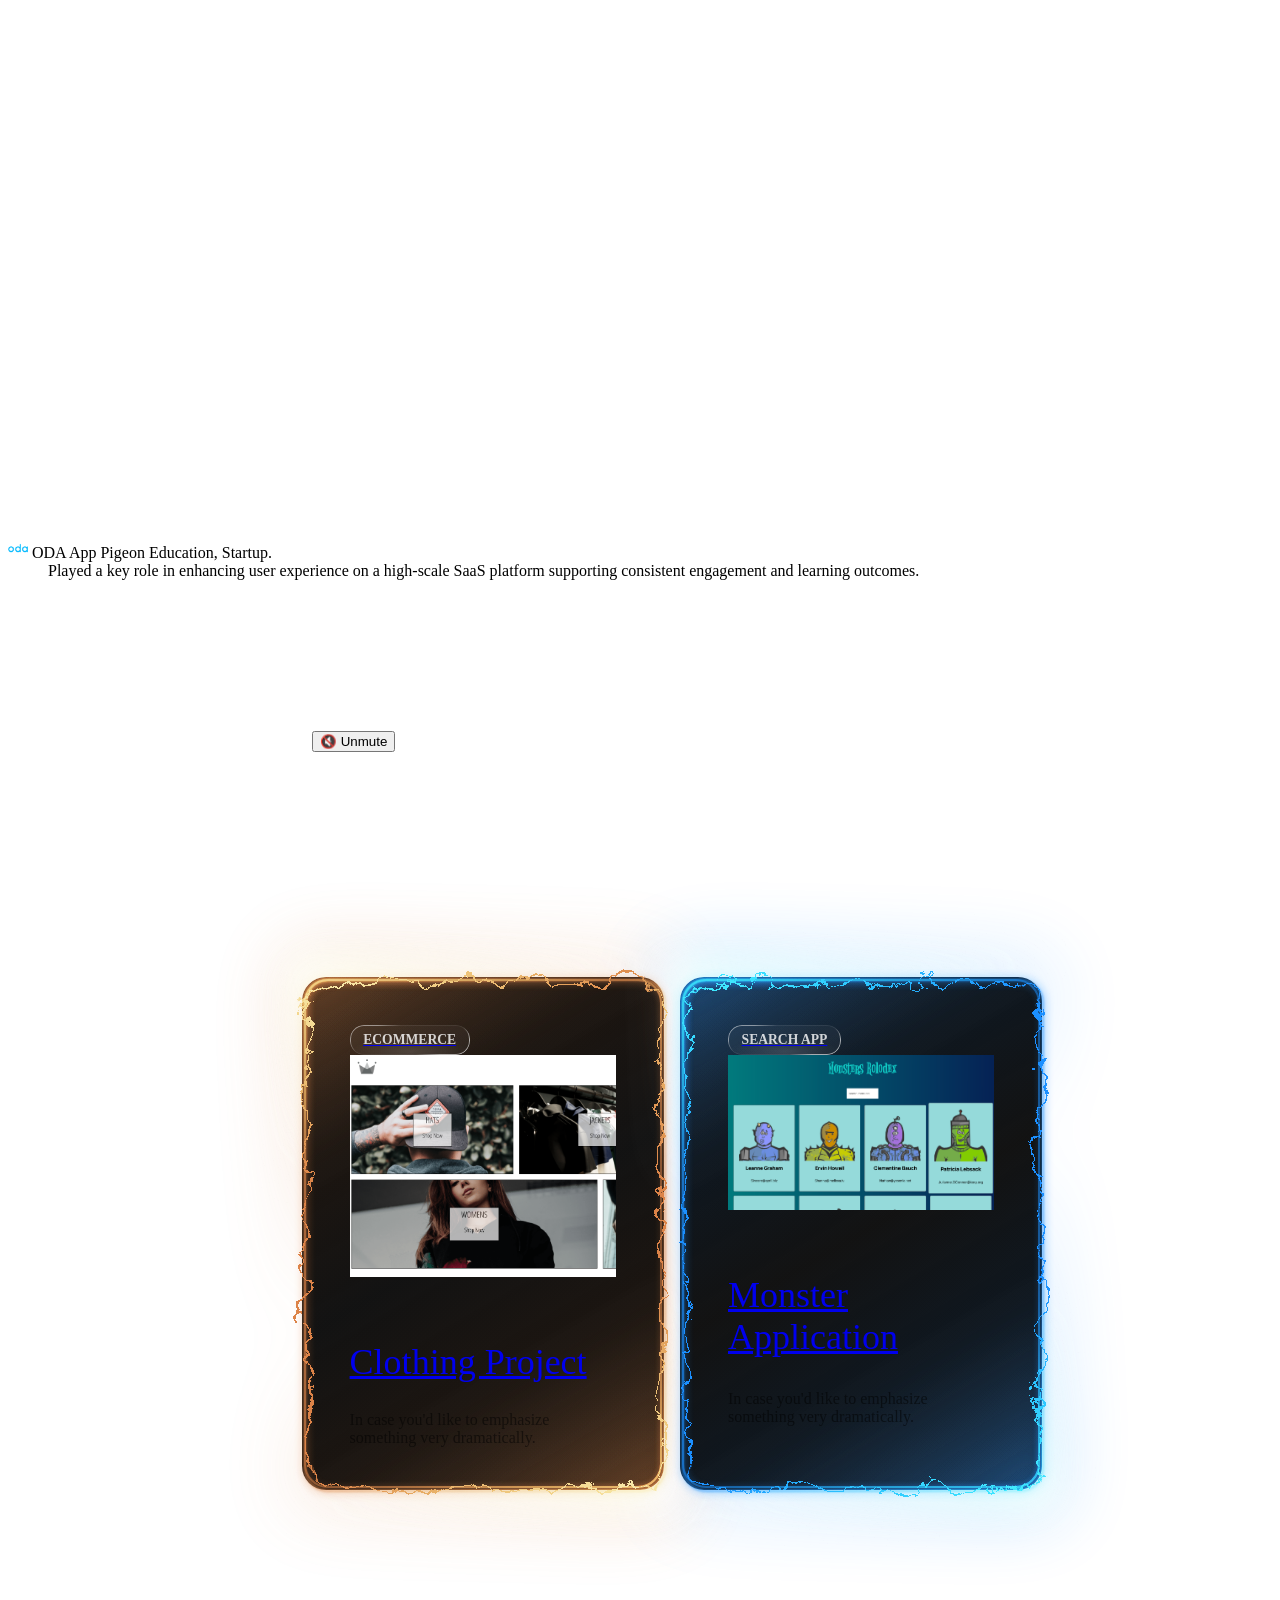
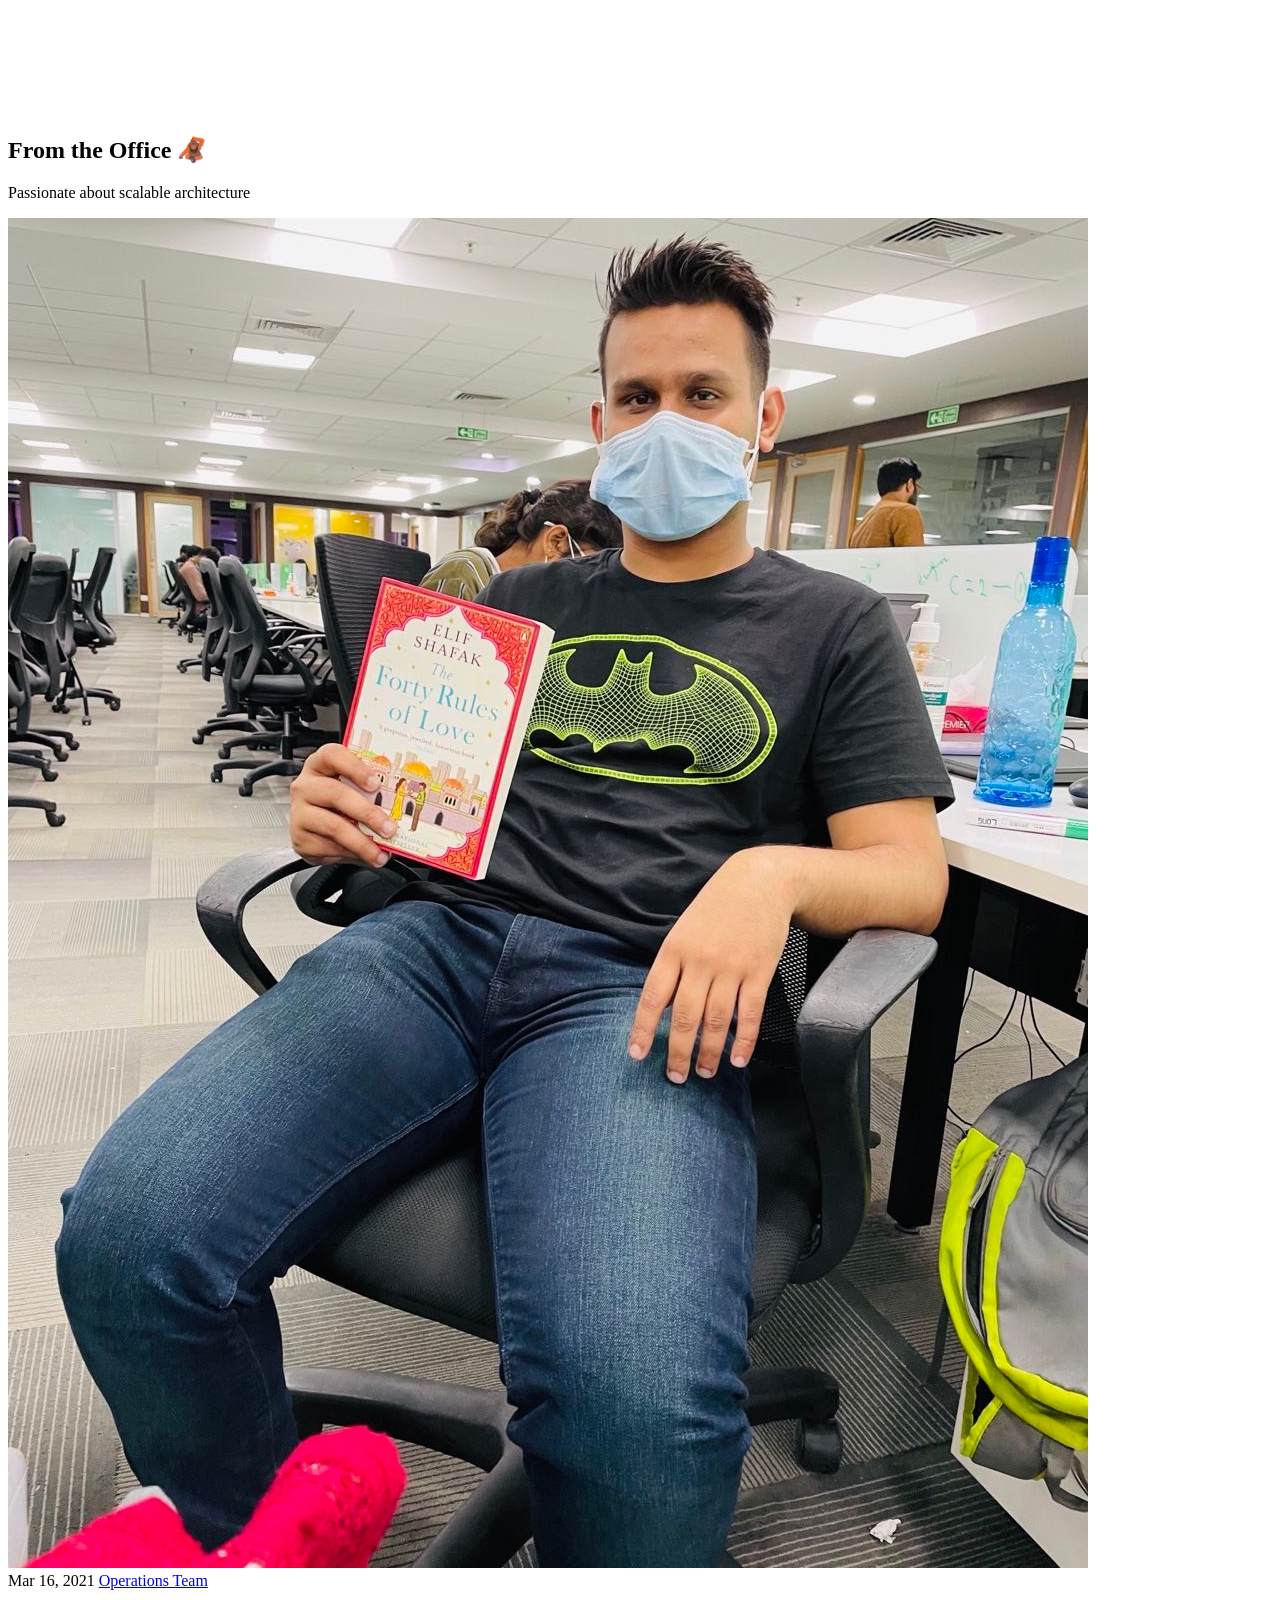
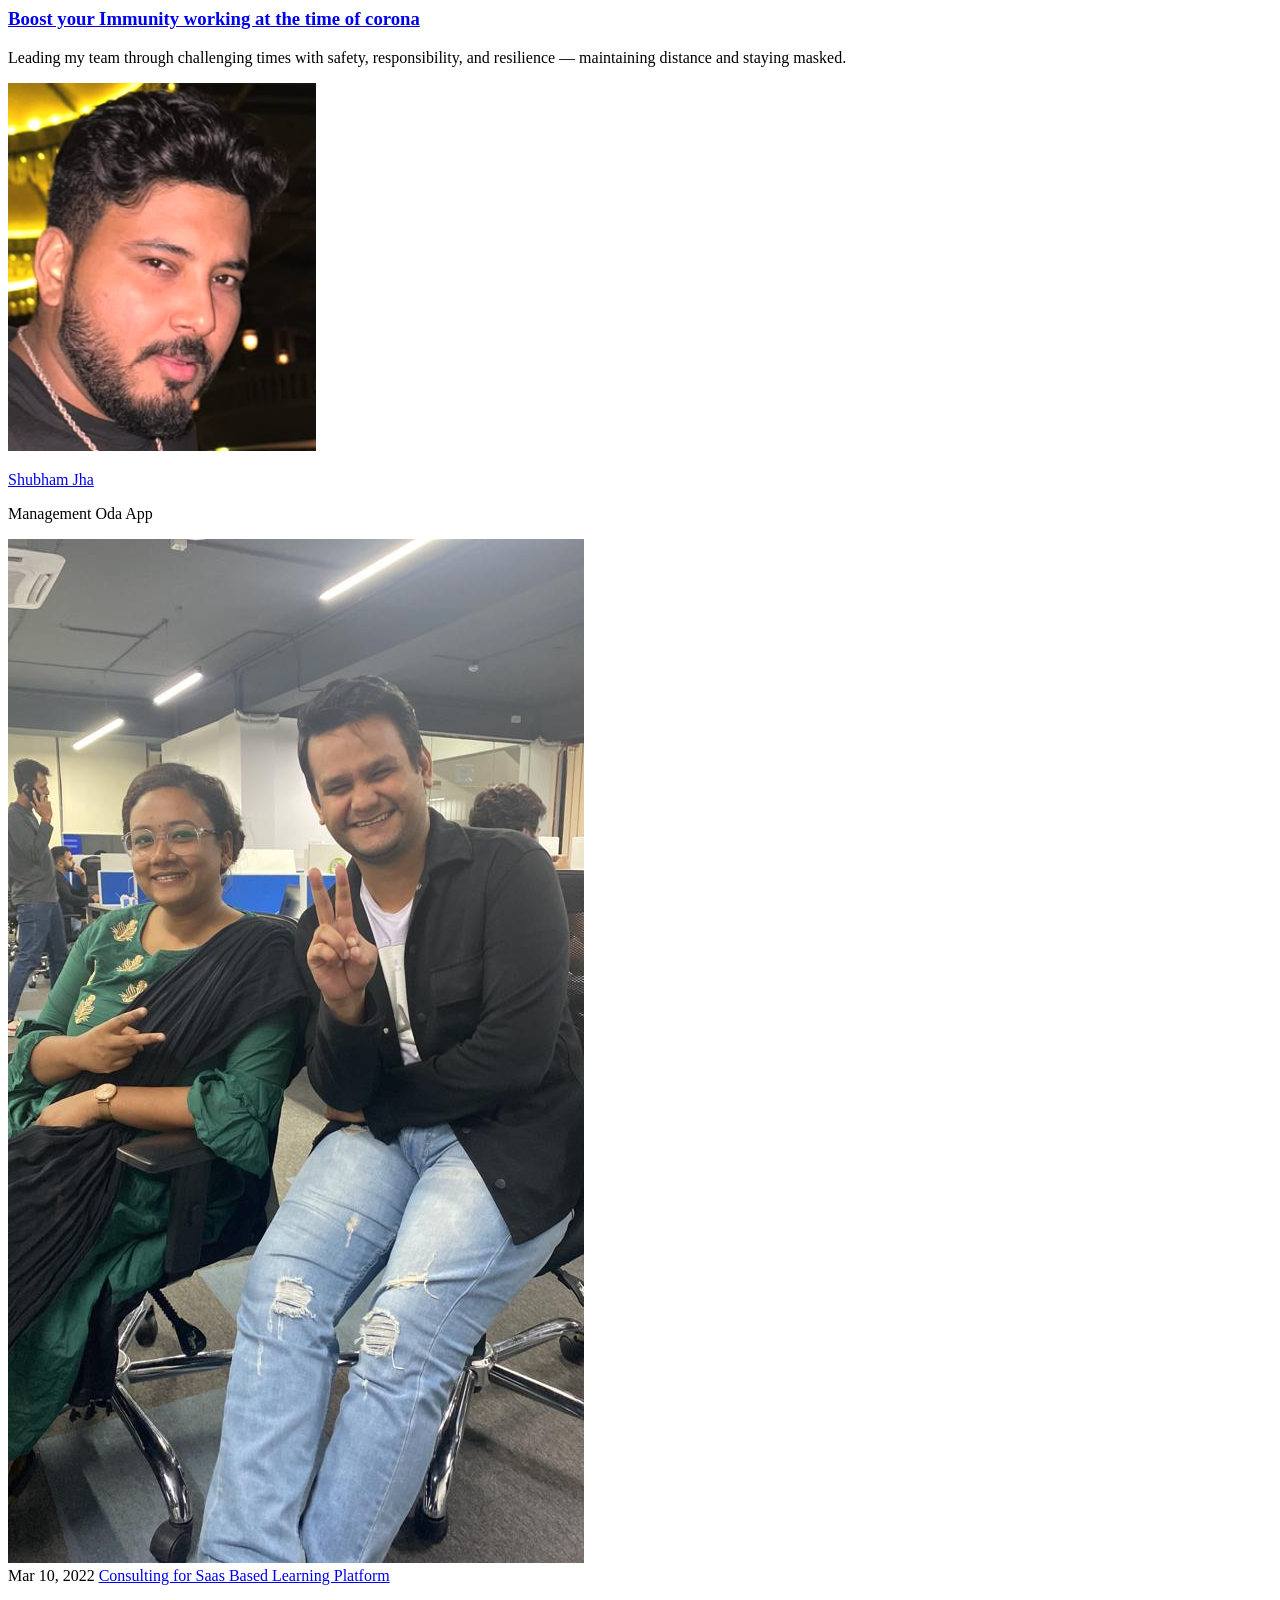
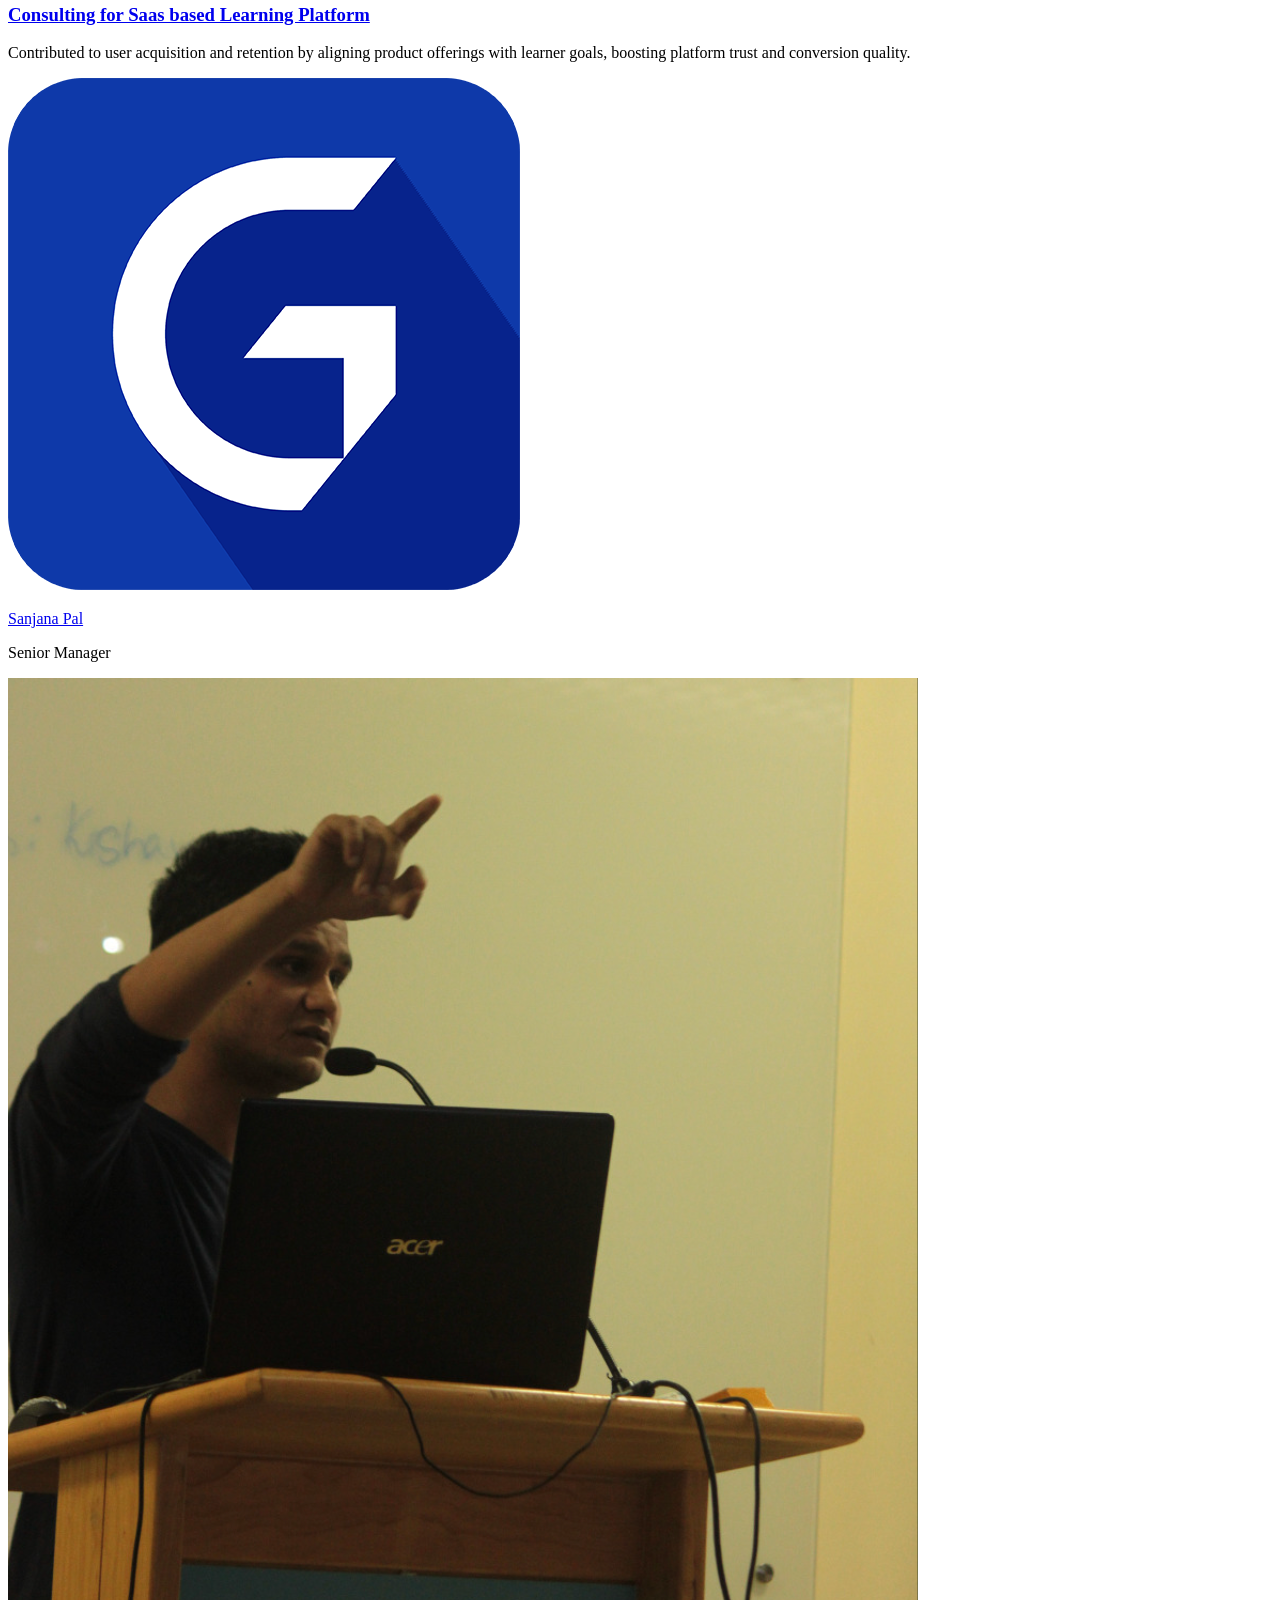
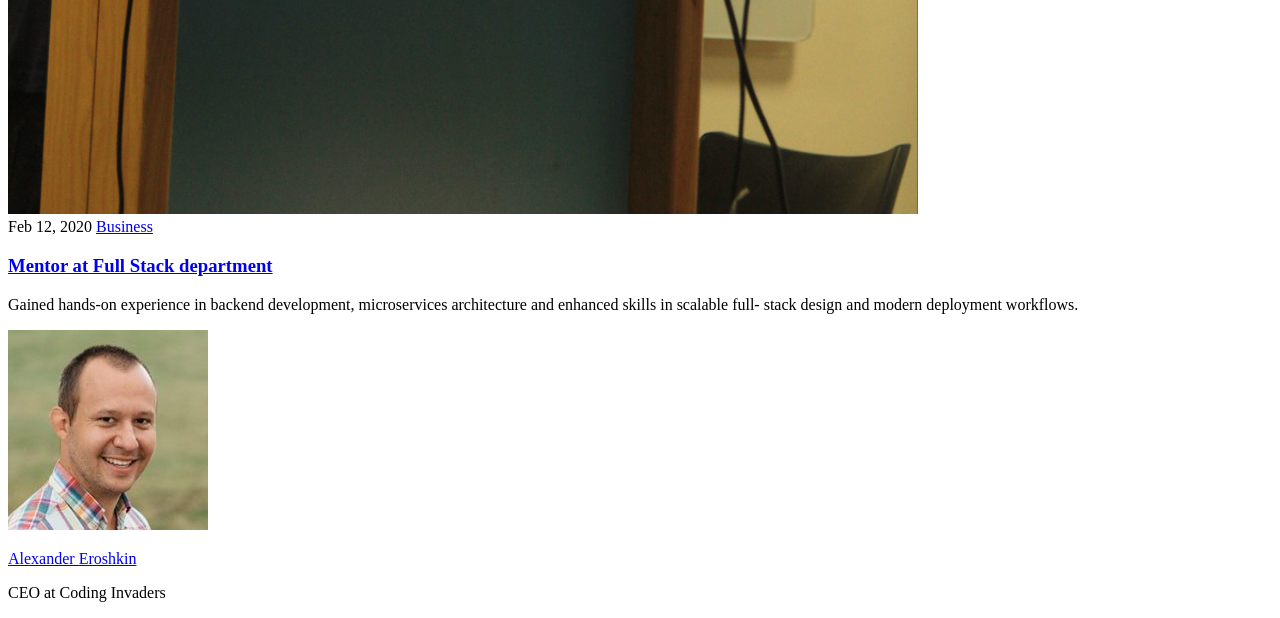
==== commit 77a9be74: "projects added" ====
--- a/index.html
+++ b/index.html
@@ -6,7 +6,7 @@
   <meta name="viewport" content="width=device-width, initial-scale=1.0" />
   <title>Rithik_Profile_Link</title>
   <script src="https://cdn.jsdelivr.net/npm/@tailwindcss/browser@4"></script>
-
+  <link rel="stylesheet" href="./style.css">
   <!-- google font -->
   <!-- font-poppins  -->
   <link rel="preconnect" href="https://fonts.googleapis.com">
@@ -411,9 +411,121 @@
 
 
 
-  <!-- brand-carousel -->
-
-  <!-- brand-carousel -->
+  <!-- Project-carousel -->
+  <svg class="svg-container">
+    <defs>
+      <filter id="🌀↖️" colorInterpolationFilters="sRGB" x="-20%" y="-20%" width="140%" height="140%">
+        <feTurbulence type="turbulence" baseFrequency="0.02" numOctaves="10" result="noise1" seed="1" />
+        <feOffset in="noise1" dx="0" dy="0" result="offsetNoise1">
+          <animate attributeName="dy" values="700; 0" dur="6s" repeatCount="indefinite" calcMode="linear" />
+        </feOffset>
+
+        <feTurbulence type="turbulence" baseFrequency="0.02" numOctaves="10" result="noise2" seed="1" />
+        <feOffset in="noise2" dx="0" dy="0" result="offsetNoise2">
+          <animate attributeName="dy" values="0; -700" dur="6s" repeatCount="indefinite" calcMode="linear" />
+        </feOffset>
+
+        <feTurbulence type="turbulence" baseFrequency="0.02" numOctaves="10" result="noise1" seed="2" />
+        <feOffset in="noise1" dx="0" dy="0" result="offsetNoise3">
+          <animate attributeName="dx" values="490; 0" dur="6s" repeatCount="indefinite" calcMode="linear" />
+        </feOffset>
+
+        <feTurbulence type="turbulence" baseFrequency="0.02" numOctaves="10" result="noise2" seed="2" />
+        <feOffset in="noise2" dx="0" dy="0" result="offsetNoise4">
+          <animate attributeName="dx" values="0; -490" dur="6s" repeatCount="indefinite" calcMode="linear" />
+        </feOffset>
+
+        <feComposite in="offsetNoise1" in2="offsetNoise2" result="part1" />
+        <feComposite in="offsetNoise3" in2="offsetNoise4" result="part2" />
+        <feBlend in="part1" in2="part2" mode="color-dodge" result="combinedNoise" />
+
+        <feDisplacementMap in="SourceGraphic" in2="combinedNoise" scale="30" xChannelSelector="R"
+          yChannelSelector="B" />
+      </filter>
+      <filter id="🌀🎨" colorInterpolationFilters="sRGB" x="-20%" y="-20%" width="140%" height="140%">
+        <feTurbulence type="turbulence" baseFrequency="0.02" numOctaves="7" />
+        <feColorMatrix type="hueRotate" result="pt1">
+          <animate attributeName="values" values="0;360;" dur=".6s" repeatCount="indefinite" calcMode="paced" />
+        </feColorMatrix>
+        <feComposite />
+        <feTurbulence type="turbulence" baseFrequency="0.03" numOctaves="7" seed="5" />
+        <feColorMatrix type="hueRotate" result="pt2">
+          <animate attributeName="values" values="0; 333; 199; 286; 64; 168; 256; 157; 360;" dur="5s"
+            repeatCount="indefinite" calcMode="paced" />
+        </feColorMatrix>
+        <feBlend in="pt1" in2="pt2" mode="normal" result="combinedNoise" />
+
+
+
+        <feDisplacementMap in="SourceGraphic" scale="30" xChannelSelector="R" yChannelSelector="B" />
+      </filter>
+    </defs>
+  </svg>
+  <mains class="main-container">
+    <div ↖️ class="card-container">
+      <div class="inner-container">
+        <div class="border-outer">
+          <div ↖️ class="main-card"></div>
+        </div>
+        <div class="glow-layer-1"></div>
+        <div class="glow-layer-2"></div>
+      </div>
+
+      <div class="overlay-1"></div>
+      <div class="overlay-2"></div>
+      <div class="background-glow"></div>
+      <a href="https://crwn-clothing-v2-redux-toolkit-three.vercel.app/" target="_blank">
+        <div class="content-container">
+          <div class="content-top">
+            <div class="scrollbar-glass">
+              Ecommerce
+            </div>
+            <img src="./Images/e.png" alt="img">
+            <p class="title">Clothing Project</p>
+          </div>
+      </a>
+      <hr class="divider" />
+
+      <div class="content-bottom">
+        <p class="description">In case you'd like to emphasize something very dramatically.</p>
+      </div>
+    </div>
+    </div>
+
+    <div 🎨 class="card-container">
+      <div class="inner-container">
+        <div class="border-outer">
+          <div class="main-card"></div>
+        </div>
+        <div class="glow-layer-1"></div>
+        <div class="glow-layer-2"></div>
+      </div>
+
+      <div class="overlay-1"></div>
+      <div class="overlay-2"></div>
+      <div class="background-glow"></div>
+
+      <a href="https://monsters-rolodex-v2.vercel.app/" target="_blank">
+        <div class="content-container">
+          <div class="content-top">
+            <div class="scrollbar-glass">
+              Search app
+            </div>
+            <img src="./Images/monster.png" alt="img">
+            <p class="title">Monster Application</p>
+          </div>
+      </a>
+
+      <hr class="divider" />
+
+      <div class="content-bottom">
+        <p class="description">In case you'd like to emphasize something very dramatically.</p>
+      </div>
+    </div>
+    </div>
+  </mains>
+
+  <!-- project-carousel -->
 
   <!-- Body -->
 
@@ -576,6 +688,7 @@
       alertBox.classList.add('hidden');
     });
   </script>
+  <script src="./script.js"></script>
 </body>
 
 </html>
--- a/style.css
+++ b/style.css
@@ -0,0 +1,288 @@
+/* Reset and base styles */
+
+/* CSS Variables */
+:root {
+  --color-neutral-900: oklch(0.185 0 0);
+
+  color-scheme: light dark;
+}
+
+/* * {
+  margin: 0;
+  padding: 0;
+  box-sizing: border-box;
+} */
+
+/* body {
+  font-family: system-ui, -apple-system, sans-serif;
+  background-color: oklch(0.145 0 0);
+  color: oklch(0.985 0 0);
+  height: 100vh;
+  overflow: hidden;
+} */
+
+/* Main container */
+.main-container {
+  display: flex;
+  flex-direction: row;
+  align-items: center;
+  justify-content: center;
+  height: 100vh;
+  width: 100%;
+  gap: 1em;
+  flex-wrap: wrap;
+  overflow: auto;
+  padding: 2em;
+}
+
+/* SVG positioning */
+.svg-container {
+  position: absolute;
+}
+
+/* Card container */
+.card-container {
+  padding: 2px;
+  border-radius: 1.5em;
+  position: relative;
+  background: linear-gradient(-30deg,
+      var(--gradient-color),
+      transparent,
+      var(--gradient-color)),
+    linear-gradient(to bottom,
+      var(--color-neutral-900),
+      var(--color-neutral-900));
+
+  &[↖️] {
+    --f: url(#🌀↖️);
+    --electric-border-color: #dd8448;
+    --electric-light-color: oklch(from var(--electric-border-color) l c h);
+    --gradient-color: oklch(from var(--electric-border-color) 0.3 calc(c / 2) h / 0.4);
+  }
+
+  &[🎨] {
+    --f: url(#🌀🎨);
+    --electric-border-color: DodgerBlue;
+    --electric-light-color: oklch(from var(--electric-border-color) l c h);
+    --gradient-color: oklch(from var(--electric-border-color) 0.3 calc(c / 2) h / 0.4);
+  }
+
+  &[💡] {
+    --f: url(#🌀💡);
+    --electric-border-color: DodgerBlue;
+    --electric-light-color: oklch(from var(--electric-border-color) l c h);
+    --gradient-color: oklch(from var(--electric-border-color) 0.3 calc(c / 2) h / 0.4);
+    order: -1;
+  }
+}
+
+/* Inner container */
+.inner-container {
+  position: relative;
+}
+
+/* Border layers */
+.border-outer {
+  border: 2px solid oklch(from var(--electric-border-color) l c h / 0.5);
+  border-radius: 1.5em;
+  padding-right: .15em;
+  padding-bottom: .15em;
+}
+
+
+.main-card {
+  width: 22rem;
+  aspect-ratio: 7 / 10;
+  border-radius: 1.5em;
+  border: 2px solid var(--electric-border-color);
+  margin-top: -4px;
+  margin-left: -4px;
+  filter: var(--f);
+}
+
+/* Glow effects */
+.glow-layer-1 {
+  border: 2px solid oklch(from var(--electric-border-color) l c h / 0.6);
+  border-radius: 24px;
+  width: 100%;
+  height: 100%;
+  position: absolute;
+  top: 0;
+  left: 0;
+  right: 0;
+  bottom: 0;
+  filter: blur(1px);
+}
+
+.glow-layer-2 {
+  border: 2px solid var(--electric-light-color);
+  border-radius: 24px;
+  width: 100%;
+  height: 100%;
+  position: absolute;
+  top: 0;
+  left: 0;
+  right: 0;
+  bottom: 0;
+  filter: blur(4px);
+}
+
+/* Overlay effects */
+.overlay-1 {
+  position: absolute;
+  width: 100%;
+  height: 100%;
+  top: 0;
+  left: 0;
+  right: 0;
+  bottom: 0;
+  border-radius: 24px;
+  opacity: 1;
+  mix-blend-mode: overlay;
+  transform: scale(1.1);
+  filter: blur(16px);
+  background: linear-gradient(-30deg,
+      white,
+      transparent 30%,
+      transparent 70%,
+      white);
+}
+
+.overlay-2 {
+  position: absolute;
+  width: 100%;
+  height: 100%;
+  top: 0;
+  left: 0;
+  right: 0;
+  bottom: 0;
+  border-radius: 24px;
+  opacity: 0.5;
+  mix-blend-mode: overlay;
+  transform: scale(1.1);
+  filter: blur(16px);
+  background: linear-gradient(-30deg,
+      white,
+      transparent 30%,
+      transparent 70%,
+      white);
+}
+
+/* Background glow */
+.background-glow {
+  position: absolute;
+  width: 100%;
+  height: 100%;
+  top: 0;
+  left: 0;
+  right: 0;
+  bottom: 0;
+  border-radius: 24px;
+  filter: blur(32px);
+  transform: scale(1.1);
+  opacity: 0.3;
+  z-index: -1;
+  background: linear-gradient(-30deg,
+      var(--electric-light-color),
+      transparent,
+      var(--electric-border-color));
+}
+
+/* Content container */
+.content-container {
+  position: absolute;
+  top: 0;
+  left: 0;
+  right: 0;
+  bottom: 0;
+  width: 100%;
+  height: 100%;
+  display: flex;
+  flex-direction: column;
+}
+
+/* Content sections */
+.content-top {
+  display: flex;
+  flex-direction: column;
+  padding: 48px;
+  padding-bottom: 16px;
+  height: 100%;
+}
+
+.content-bottom {
+  display: flex;
+  flex-direction: column;
+  padding: 48px;
+  padding-top: 16px;
+}
+
+/* Scrollbar glass component */
+.scrollbar-glass {
+  background: radial-gradient(47.2% 50% at 50.39% 88.37%,
+      rgba(255, 255, 255, 0.12) 0%,
+      rgba(255, 255, 255, 0) 100%),
+    rgba(255, 255, 255, 0.04);
+  position: relative;
+  transition: background 0.3s ease;
+  border-radius: 14px;
+  width: fit-content;
+  height: fit-content;
+  padding: .5em 1em;
+  text-transform: uppercase;
+  font-weight: bold;
+  font-size: .85em;
+  color: rgba(255, 255, 255, 0.8);
+}
+
+.scrollbar-glass:hover {
+  background: radial-gradient(47.2% 50% at 50.39% 88.37%,
+      rgba(255, 255, 255, 0.12) 0%,
+      rgba(255, 255, 255, 0) 100%),
+    rgba(255, 255, 255, 0.08);
+}
+
+.scrollbar-glass::before {
+  content: "";
+  position: absolute;
+  top: 0;
+  left: 0;
+  right: 0;
+  bottom: 0;
+  padding: 1px;
+  background: linear-gradient(150deg,
+      rgba(255, 255, 255, 0.48) 16.73%,
+      rgba(255, 255, 255, 0.08) 30.2%,
+      rgba(255, 255, 255, 0.08) 68.2%,
+      rgba(255, 255, 255, 0.6) 81.89%);
+  border-radius: inherit;
+  mask: linear-gradient(#fff 0 0) content-box, linear-gradient(#fff 0 0);
+  mask-composite: xor;
+  -webkit-mask-composite: xor;
+  pointer-events: none;
+}
+
+/* Typography */
+.title {
+  font-size: 2.25em;
+  font-weight: 500;
+  margin-top: auto;
+}
+
+.description {
+  opacity: 0.5;
+}
+
+/* Divider */
+.divider {
+  margin-top: auto;
+  border: none;
+  height: 1px;
+  background-color: currentColor;
+  opacity: 0.1;
+  mask-image: linear-gradient(to right, transparent, black, transparent);
+  -webkit-mask-image: linear-gradient(to right,
+      transparent,
+      black,
+      transparent);
+}
